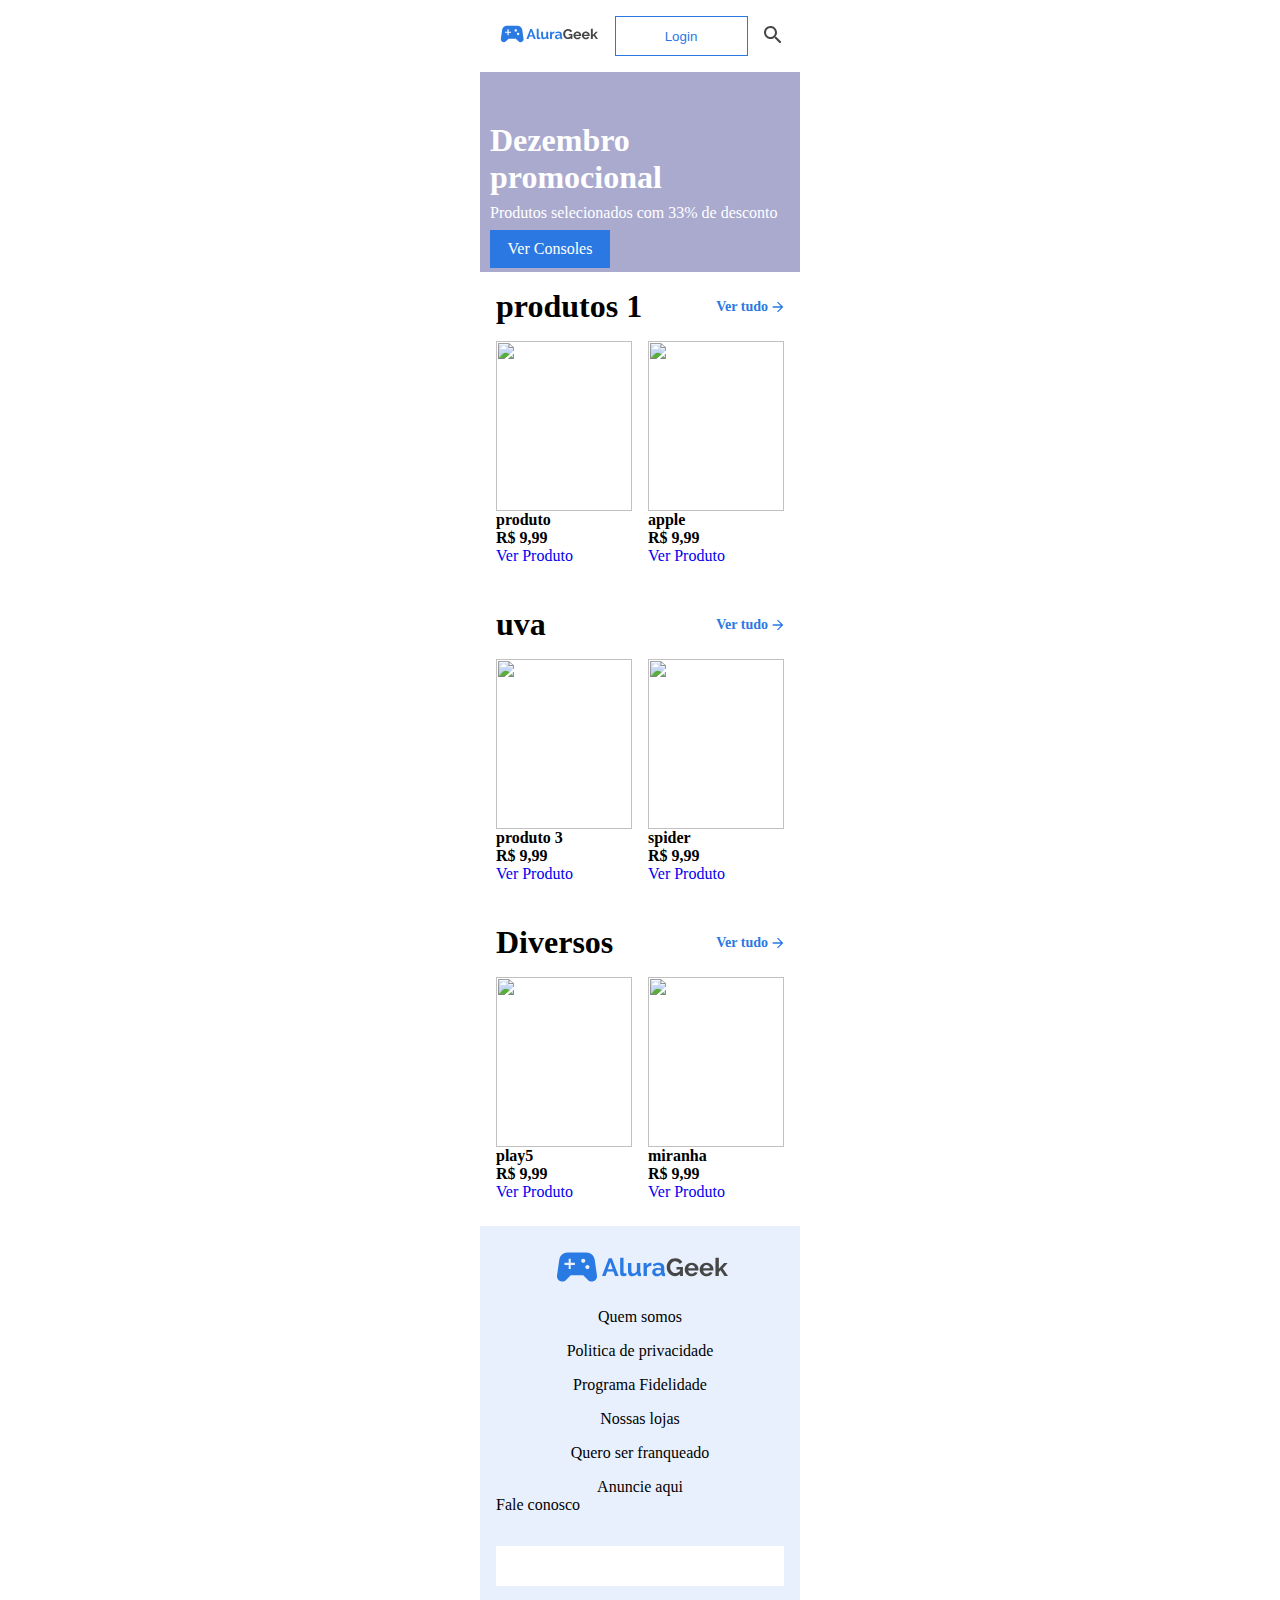
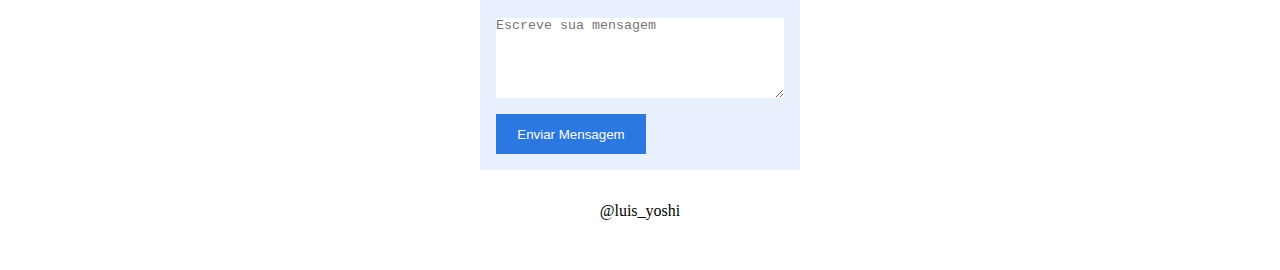
==== pages/index.html @ 9ebc59a3 "up files" ====
<!DOCTYPE html>
<html lang="pt-br">

<head>
  <meta charset="UTF-8">
  <meta http-equiv="X-UA-Compatible" content="IE=edge">
  <meta name="viewport" content="width=device-width, initial-scale=1.0">
  <link rel="stylesheet" href="../styles/style.css">
  <link rel="stylesheet" href="../styles/components.css">
  <title>Alura Geek</title>
</head>

<body>
  <div class="page">

    <header id="main-header">
      <a href="#main-header">
        <svg class="svg" width="100" height="28" viewBox="0 0 100 28" fill="none" xmlns="http://www.w3.org/2000/svg">
          <path
            d="M25.5432 18.7717L24.2531 9.83501C23.9216 7.53668 21.9213 5.83334 19.5658 5.83334H8.84199C6.48654 5.83334 4.48618 7.53668 4.15476 9.83501L2.86459 18.7717C2.60418 20.5683 4.01272 22.1667 5.84737 22.1667C6.65225 22.1667 7.40978 21.8517 7.97793 21.2917L10.653 18.6667H17.7548L20.418 21.2917C20.9862 21.8517 21.7556 22.1667 22.5486 22.1667C24.3951 22.1667 25.8036 20.5683 25.5432 18.7717ZM13.0203 12.8333H10.653V15.1667H9.46933V12.8333H7.10204V11.6667H9.46933V9.33334H10.653V11.6667H13.0203V12.8333ZM17.7548 11.6667C17.1038 11.6667 16.5712 11.1417 16.5712 10.5C16.5712 9.85834 17.1038 9.33334 17.7548 9.33334C18.4058 9.33334 18.9385 9.85834 18.9385 10.5C18.9385 11.1417 18.4058 11.6667 17.7548 11.6667ZM20.1221 15.1667C19.4711 15.1667 18.9385 14.6417 18.9385 14C18.9385 13.3583 19.4711 12.8333 20.1221 12.8333C20.7731 12.8333 21.3058 13.3583 21.3058 14C21.3058 14.6417 20.7731 15.1667 20.1221 15.1667Z"
            fill="#2A7AE4" />
          <path
            d="M72.7733 17.92C71.9684 18.7134 71.031 19.11 69.961 19.11C69.2981 19.11 68.6732 18.9794 68.0861 18.718C67.5085 18.4567 67.0019 18.0974 66.5663 17.64C66.1402 17.1827 65.7993 16.646 65.5436 16.03C65.2974 15.4047 65.1743 14.7327 65.1743 14.014C65.1743 13.3327 65.2974 12.6934 65.5436 12.096C65.7993 11.4894 66.1449 10.962 66.5805 10.514C67.0255 10.0567 67.5463 9.69737 68.1429 9.43604C68.7395 9.16537 69.3881 9.03004 70.0888 9.03004C71.0357 9.03004 71.8453 9.22604 72.5177 9.61804C73.1994 10.01 73.7108 10.5374 74.0517 11.2L72.5887 12.264C72.333 11.7694 71.9732 11.3914 71.5092 11.13C71.0547 10.8687 70.5575 10.738 70.0178 10.738C69.5917 10.738 69.1987 10.8267 68.8389 11.004C68.4885 11.1814 68.1855 11.424 67.9298 11.732C67.6836 12.04 67.4895 12.3947 67.3475 12.796C67.2149 13.1974 67.1486 13.622 67.1486 14.07C67.1486 14.5367 67.2244 14.9754 67.3759 15.386C67.5274 15.7874 67.7357 16.1374 68.0009 16.436C68.266 16.7347 68.5785 16.9727 68.9383 17.15C69.3076 17.318 69.7053 17.402 70.1314 17.402C71.1067 17.402 71.9874 16.9494 72.7733 16.044V15.344H70.7422V13.93H74.3925V19.04H72.7733V17.92Z"
            fill="#464646" />
          <path
            d="M79.3299 19.18C78.7333 19.18 78.1936 19.082 77.7107 18.886C77.2277 18.6807 76.8158 18.4054 76.4749 18.06C76.1341 17.7147 75.8689 17.3134 75.6795 16.856C75.4996 16.3987 75.4097 15.918 75.4097 15.414C75.4097 14.8914 75.4996 14.4014 75.6795 13.944C75.8595 13.4774 76.1199 13.0714 76.4607 12.726C76.8016 12.3714 77.2135 12.0914 77.6965 11.886C78.1889 11.6807 78.7381 11.578 79.3441 11.578C79.9501 11.578 80.4899 11.6807 80.9633 11.886C81.4463 12.0914 81.8534 12.3667 82.1849 12.712C82.5257 13.0574 82.7814 13.4587 82.9519 13.916C83.1318 14.3734 83.2217 14.8494 83.2217 15.344C83.2217 15.4654 83.217 15.582 83.2075 15.694C83.2075 15.806 83.1981 15.8994 83.1791 15.974H77.4266C77.455 16.2634 77.526 16.52 77.6397 16.744C77.7533 16.968 77.9001 17.1594 78.08 17.318C78.2599 17.4767 78.4635 17.598 78.6907 17.682C78.918 17.766 79.1547 17.808 79.4009 17.808C79.7797 17.808 80.1348 17.7194 80.4662 17.542C80.8071 17.3554 81.0391 17.1127 81.1622 16.814L82.7956 17.262C82.521 17.822 82.0807 18.284 81.4747 18.648C80.8781 19.0027 80.1632 19.18 79.3299 19.18ZM81.2616 14.756C81.2143 14.2054 81.0059 13.7667 80.6366 13.44C80.2768 13.104 79.8365 12.936 79.3157 12.936C79.06 12.936 78.8186 12.9827 78.5913 13.076C78.3735 13.16 78.1794 13.2814 78.009 13.44C77.8385 13.5987 77.6965 13.79 77.5828 14.014C77.4787 14.238 77.4171 14.4854 77.3982 14.756H81.2616Z"
            fill="#464646" />
          <path
            d="M87.8327 19.18C87.2362 19.18 86.6964 19.082 86.2135 18.886C85.7306 18.6807 85.3187 18.4054 84.9778 18.06C84.6369 17.7147 84.3718 17.3134 84.1824 16.856C84.0025 16.3987 83.9125 15.918 83.9125 15.414C83.9125 14.8914 84.0025 14.4014 84.1824 13.944C84.3623 13.4774 84.6227 13.0714 84.9636 12.726C85.3045 12.3714 85.7164 12.0914 86.1993 11.886C86.6917 11.6807 87.2409 11.578 87.8469 11.578C88.453 11.578 88.9927 11.6807 89.4662 11.886C89.9491 12.0914 90.3563 12.3667 90.6877 12.712C91.0286 13.0574 91.2842 13.4587 91.4547 13.916C91.6346 14.3734 91.7246 14.8494 91.7246 15.344C91.7246 15.4654 91.7198 15.582 91.7104 15.694C91.7104 15.806 91.7009 15.8994 91.6819 15.974H85.9294C85.9578 16.2634 86.0289 16.52 86.1425 16.744C86.2561 16.968 86.4029 17.1594 86.5828 17.318C86.7627 17.4767 86.9663 17.598 87.1936 17.682C87.4208 17.766 87.6576 17.808 87.9038 17.808C88.2825 17.808 88.6376 17.7194 88.969 17.542C89.3099 17.3554 89.5419 17.1127 89.665 16.814L91.2984 17.262C91.0238 17.822 90.5835 18.284 89.9775 18.648C89.3809 19.0027 88.666 19.18 87.8327 19.18ZM89.7644 14.756C89.7171 14.2054 89.5088 13.7667 89.1395 13.44C88.7796 13.104 88.3393 12.936 87.8185 12.936C87.5629 12.936 87.3214 12.9827 87.0941 13.076C86.8763 13.16 86.6822 13.2814 86.5118 13.44C86.3413 13.5987 86.1993 13.79 86.0857 14.014C85.9815 14.238 85.92 14.4854 85.901 14.756H89.7644Z"
            fill="#464646" />
          <path
            d="M97.969 19.04L95.81 15.862L94.7874 16.856V19.04H92.8841V8.82004H94.7874V15.022L97.7701 11.718H99.8013L97.0315 14.826L100 19.04H97.969Z"
            fill="#464646" />
          <path
            d="M32.2569 9.10004H33.9898L37.8248 19.04H35.8079L34.8704 16.562H31.3479L30.4246 19.04H28.4077L32.2569 9.10004ZM34.5153 15.204L33.1234 11.298L31.6746 15.204H34.5153Z"
            fill="#2A7AE4" />
          <path
            d="M38.7321 8.82004H40.6354V16.688C40.6354 16.9587 40.7016 17.1687 40.8342 17.318C40.9668 17.4674 41.1562 17.542 41.4024 17.542C41.516 17.542 41.6391 17.5234 41.7717 17.486C41.9137 17.4487 42.0463 17.402 42.1694 17.346L42.425 18.774C42.1694 18.8954 41.8711 18.9887 41.5302 19.054C41.1893 19.1194 40.8816 19.152 40.607 19.152C40.0104 19.152 39.5464 18.998 39.215 18.69C38.893 18.3727 38.7321 17.9247 38.7321 17.346V8.82004Z"
            fill="#2A7AE4" />
          <path
            d="M45.5269 19.18C44.7599 19.18 44.1775 18.9374 43.7798 18.452C43.3821 17.9667 43.1833 17.248 43.1833 16.296V11.704H45.0866V15.89C45.0866 17.0194 45.4985 17.584 46.3223 17.584C46.6916 17.584 47.0467 17.4767 47.3876 17.262C47.7379 17.038 48.022 16.702 48.2398 16.254V11.704H50.1431V16.884C50.1431 17.08 50.1762 17.22 50.2425 17.304C50.3183 17.388 50.4367 17.4347 50.5976 17.444V19.04C50.4082 19.0774 50.2473 19.1007 50.1147 19.11C49.9916 19.1194 49.878 19.124 49.7738 19.124C49.4329 19.124 49.1536 19.0494 48.9358 18.9C48.7275 18.7414 48.6044 18.5267 48.5665 18.256L48.5239 17.668C48.1925 18.172 47.7663 18.55 47.2455 18.802C46.7247 19.054 46.1519 19.18 45.5269 19.18Z"
            fill="#2A7AE4" />
          <path
            d="M56.4661 13.328C55.8885 13.3374 55.3724 13.4494 54.9179 13.664C54.4634 13.8694 54.1367 14.182 53.9378 14.602V19.04H52.0345V11.704H53.7816V13.272C53.9142 13.02 54.0704 12.796 54.2503 12.6C54.4302 12.3947 54.6244 12.2174 54.8327 12.068C55.041 11.9187 55.2493 11.8067 55.4576 11.732C55.6754 11.648 55.8837 11.606 56.0826 11.606C56.1868 11.606 56.2625 11.606 56.3099 11.606C56.3667 11.606 56.4188 11.6107 56.4661 11.62V13.328Z"
            fill="#2A7AE4" />
          <path
            d="M59.4614 19.18C59.1016 19.18 58.7654 19.124 58.453 19.012C58.1405 18.8907 57.8706 18.7274 57.6433 18.522C57.4161 18.3074 57.2362 18.06 57.1036 17.78C56.9805 17.5 56.919 17.192 56.919 16.856C56.919 16.5107 56.9947 16.1934 57.1462 15.904C57.3072 15.6054 57.525 15.3534 57.7996 15.148C58.0837 14.9427 58.4198 14.784 58.8081 14.672C59.1963 14.5507 59.6224 14.49 60.0864 14.49C60.4178 14.49 60.7398 14.518 61.0522 14.574C61.3742 14.63 61.6583 14.7094 61.9045 14.812V14.392C61.9045 13.9067 61.7624 13.5334 61.4784 13.272C61.2038 13.0107 60.7918 12.88 60.2426 12.88C59.8449 12.88 59.4567 12.95 59.0779 13.09C58.6992 13.23 58.3109 13.4354 57.9132 13.706L57.3309 12.516C58.2873 11.8907 59.3194 11.578 60.4273 11.578C61.4973 11.578 62.3258 11.8394 62.9129 12.362C63.5095 12.8754 63.8078 13.622 63.8078 14.602V16.884C63.8078 17.08 63.8409 17.22 63.9072 17.304C63.983 17.388 64.1013 17.4347 64.2623 17.444V19.04C63.9403 19.1054 63.661 19.138 63.4243 19.138C63.0644 19.138 62.7851 19.0587 62.5863 18.9C62.3969 18.7414 62.2785 18.5314 62.2312 18.27L62.1885 17.864C61.8571 18.2934 61.4547 18.62 60.9812 18.844C60.5078 19.068 60.0012 19.18 59.4614 19.18ZM60.0012 17.808C60.3231 17.808 60.6261 17.752 60.9102 17.64C61.2038 17.528 61.431 17.3787 61.592 17.192C61.8003 17.0334 61.9045 16.856 61.9045 16.66V15.82C61.6772 15.736 61.431 15.6707 61.1659 15.624C60.9007 15.568 60.6451 15.54 60.3989 15.54C59.9065 15.54 59.504 15.652 59.1916 15.876C58.8791 16.0907 58.7228 16.366 58.7228 16.702C58.7228 17.0194 58.8459 17.2854 59.0921 17.5C59.3383 17.7054 59.6413 17.808 60.0012 17.808Z"
            fill="#2A7AE4" />
        </svg>
      </a>
      <a href="./signin.html">
        <button class="button" id="login-button">
          Login
        </button>
      </a>

      <button class="button button-search" >
        <svg width="18" height="18" viewBox="0 0 18 18" fill="none" xmlns="http://www.w3.org/2000/svg">
          <path
            d="M12.5001 11H11.7101L11.4301 10.73C12.6301 9.33002 13.2501 7.42002 12.9101 5.39002C12.4401 2.61002 10.1201 0.390015 7.32014 0.0500152C3.09014 -0.469985 -0.469863 3.09001 0.0501373 7.32001C0.390137 10.12 2.61014 12.44 5.39014 12.91C7.42014 13.25 9.33014 12.63 10.7301 11.43L11.0001 11.71V12.5L15.2501 16.75C15.6601 17.16 16.3301 17.16 16.7401 16.75C17.1501 16.34 17.1501 15.67 16.7401 15.26L12.5001 11ZM6.50014 11C4.01014 11 2.00014 8.99002 2.00014 6.50002C2.00014 4.01002 4.01014 2.00002 6.50014 2.00002C8.99014 2.00002 11.0001 4.01002 11.0001 6.50002C11.0001 8.99002 8.99014 11 6.50014 11Z"
            fill="#464646" />
        </svg>
      </button>

      <label id="search" for="search-bar" class="sr-only">

        <input type="text" name="" id="search-bar" placeholder="O que deseja encontrar?">
        <button class="close-search-bar">
          <svg width="18" height="18" viewBox="0 0 18 18" fill="none" xmlns="http://www.w3.org/2000/svg">
            <path
              d="M12.5001 11H11.7101L11.4301 10.73C12.6301 9.33002 13.2501 7.42002 12.9101 5.39002C12.4401 2.61002 10.1201 0.390015 7.32014 0.0500152C3.09014 -0.469985 -0.469863 3.09001 0.0501373 7.32001C0.390137 10.12 2.61014 12.44 5.39014 12.91C7.42014 13.25 9.33014 12.63 10.7301 11.43L11.0001 11.71V12.5L15.2501 16.75C15.6601 17.16 16.3301 17.16 16.7401 16.75C17.1501 16.34 17.1501 15.67 16.7401 15.26L12.5001 11ZM6.50014 11C4.01014 11 2.00014 8.99002 2.00014 6.50002C2.00014 4.01002 4.01014 2.00002 6.50014 2.00002C8.99014 2.00002 11.0001 4.01002 11.0001 6.50002C11.0001 8.99002 8.99014 11 6.50014 11Z"
              fill="#464646" />
          </svg>
        </button>

      </label>
    </header>

    <main class="banner">
      <h1>Dezembro promocional</h1>
      <p>Produtos selecionados com 33% de desconto</p>
      <a href="#">
        Ver Consoles
      </a>
    </main>

    <section class="productSection" id="sectionOne">
      <header>
        <h1>produtos 1</h1>
        <a class="see-it-all" href="#">
          Ver tudo
          <svg width="12" height="12" viewBox="0 0 12 12" fill="none" xmlns="http://www.w3.org/2000/svg">
            <path
              d="M0.666341 6.66665L8.77967 6.66665L5.05301 10.3933L5.99967 11.3333L11.333 5.99998L5.99968 0.666646L5.05968 1.60665L8.77968 5.33331L0.666341 5.33331L0.666341 6.66665Z"
              fill="#2A7AE4" />
          </svg>
        </a>
      </header>
      <div class="gallery">

        <div class="product">
          <img src="http://source.unsplash.com/random/1?" alt="">
          <h4>produto</h4>
          <strong>R$ 9,99</strong>
          <a href="#">Ver Produto</a>
        </div>
        <div class="product">
          <img src="http://source.unsplash.com/random/8?" alt="">
          <h4>apple</h4>
          <strong>R$ 9,99</strong>
          <a href="#">Ver Produto</a>
        </div>


      </div>
    </section>

    <section class='productSection' id="sectionTwo">
      <header>
        <h1>uva</h1>
        <a class="see-it-all" href="#">
          Ver tudo
          <svg width="12" height="12" viewBox="0 0 12 12" fill="none" xmlns="http://www.w3.org/2000/svg">
            <path
              d="M0.666341 6.66665L8.77967 6.66665L5.05301 10.3933L5.99967 11.3333L11.333 5.99998L5.99968 0.666646L5.05968 1.60665L8.77968 5.33331L0.666341 5.33331L0.666341 6.66665Z"
              fill="#2A7AE4" />
          </svg>
        </a>
      </header>
      <div class="gallery">
        <div class="product">
          <img src="http://source.unsplash.com/random/160x180?" alt="">
          <h4>produto 3</h4>
          <strong>R$ 9,99</strong>
          <a href="#">Ver Produto</a>
        </div>
        <div class="product">
          <img src="http://source.unsplash.com/random/?" alt="">
          <h4>spider</h4>
          <strong>R$ 9,99</strong>
          <a href="#">Ver Produto</a>
        </div>


      </div>
    </section>

    <section class='productSection' id="sectionTree">
      <header>
        <h1>Diversos</h1>
        <a class="see-it-all" href="#">
          Ver tudo
          <svg width="12" height="12" viewBox="0 0 12 12" fill="none" xmlns="http://www.w3.org/2000/svg">
            <path
              d="M0.666341 6.66665L8.77967 6.66665L5.05301 10.3933L5.99967 11.3333L11.333 5.99998L5.99968 0.666646L5.05968 1.60665L8.77968 5.33331L0.666341 5.33331L0.666341 6.66665Z"
              fill="#2A7AE4" />
          </svg>
        </a>
      </header>
      <div class="gallery">
        <div class="product">
          <img src="http://source.unsplash.com/random/*?" alt="">
          <h4>play5</h4>
          <strong>R$ 9,99</strong>
          <a href="#">Ver Produto</a>
        </div>
        <div class="product">
          <img src="http://source.unsplash.com/random/-?" alt="">
          <h4>miranha</h4>
          <strong>R$ 9,99</strong>
          <a href="#">Ver Produto</a>
        </div>


      </div>
    </section>

    <section id="contact">
      <div id="about">
        <svg width="176" height="50" viewBox="0 0 176 50" fill="none" xmlns="http://www.w3.org/2000/svg">
          <g clip-path="url(#clip0_166_2859)">
            <path
              d="M44.9559 33.5209L42.6852 17.5626C42.1019 13.4584 38.5813 10.4167 34.4357 10.4167H15.5618C11.4162 10.4167 7.89554 13.4584 7.31224 17.5626L5.04153 33.5209C4.58323 36.7293 7.06225 39.5834 10.2912 39.5834C11.7078 39.5834 13.0411 39.0209 14.041 38.0209L18.7491 33.3334H31.2484L35.9356 38.0209C36.9356 39.0209 38.2896 39.5834 39.6854 39.5834C42.9352 39.5834 45.4142 36.7293 44.9559 33.5209ZM22.9155 22.9167H18.7491V27.0834H16.6659V22.9167H12.4994V20.8334H16.6659V16.6667H18.7491V20.8334H22.9155V22.9167ZM31.2484 20.8334C30.1026 20.8334 29.1652 19.8959 29.1652 18.7501C29.1652 17.6042 30.1026 16.6667 31.2484 16.6667C32.3942 16.6667 33.3316 17.6042 33.3316 18.7501C33.3316 19.8959 32.3942 20.8334 31.2484 20.8334ZM35.4148 27.0834C34.269 27.0834 33.3316 26.1459 33.3316 25.0001C33.3316 23.8543 34.269 22.9167 35.4148 22.9167C36.5606 22.9167 37.498 23.8543 37.498 25.0001C37.498 26.1459 36.5606 27.0834 35.4148 27.0834Z"
              fill="#2A7AE4" />
          </g>
          <path
            d="M128.081 32C126.665 33.4167 125.015 34.125 123.132 34.125C121.965 34.125 120.865 33.8917 119.832 33.425C118.815 32.9583 117.924 32.3167 117.157 31.5C116.407 30.6833 115.807 29.725 115.357 28.625C114.924 27.5083 114.707 26.3083 114.707 25.025C114.707 23.8083 114.924 22.6667 115.357 21.6C115.807 20.5167 116.415 19.575 117.182 18.775C117.965 17.9583 118.882 17.3167 119.932 16.85C120.982 16.3667 122.123 16.125 123.357 16.125C125.023 16.125 126.448 16.475 127.631 17.175C128.831 17.875 129.731 18.8167 130.331 20L127.756 21.9C127.306 21.0167 126.673 20.3417 125.856 19.875C125.056 19.4083 124.182 19.175 123.232 19.175C122.482 19.175 121.79 19.3333 121.157 19.65C120.54 19.9667 120.007 20.4 119.557 20.95C119.123 21.5 118.782 22.1333 118.532 22.85C118.298 23.5667 118.182 24.325 118.182 25.125C118.182 25.9583 118.315 26.7417 118.582 27.475C118.848 28.1917 119.215 28.8167 119.682 29.35C120.148 29.8833 120.698 30.3083 121.332 30.625C121.982 30.925 122.682 31.075 123.432 31.075C125.148 31.075 126.698 30.2667 128.081 28.65V27.4H124.506V24.875H130.931V34H128.081V32Z"
            fill="#464646" />
          <path
            d="M139.621 34.25C138.571 34.25 137.621 34.075 136.771 33.725C135.921 33.3583 135.196 32.8667 134.596 32.25C133.996 31.6333 133.53 30.9167 133.196 30.1C132.88 29.2833 132.721 28.425 132.721 27.525C132.721 26.5917 132.88 25.7167 133.196 24.9C133.513 24.0667 133.971 23.3417 134.571 22.725C135.171 22.0917 135.896 21.5917 136.746 21.225C137.613 20.8583 138.579 20.675 139.646 20.675C140.712 20.675 141.662 20.8583 142.496 21.225C143.346 21.5917 144.062 22.0833 144.646 22.7C145.246 23.3167 145.696 24.0333 145.996 24.85C146.312 25.6667 146.47 26.5167 146.47 27.4C146.47 27.6167 146.462 27.825 146.445 28.025C146.445 28.225 146.429 28.3917 146.395 28.525H136.271C136.321 29.0417 136.446 29.5 136.646 29.9C136.846 30.3 137.104 30.6417 137.421 30.925C137.738 31.2083 138.096 31.425 138.496 31.575C138.896 31.725 139.313 31.8 139.746 31.8C140.412 31.8 141.037 31.6417 141.621 31.325C142.221 30.9917 142.629 30.5583 142.846 30.025L145.721 30.825C145.237 31.825 144.462 32.65 143.396 33.3C142.346 33.9333 141.087 34.25 139.621 34.25ZM143.021 26.35C142.937 25.3667 142.571 24.5833 141.921 24C141.287 23.4 140.512 23.1 139.596 23.1C139.146 23.1 138.721 23.1833 138.321 23.35C137.938 23.5 137.596 23.7167 137.296 24C136.996 24.2833 136.746 24.625 136.546 25.025C136.363 25.425 136.254 25.8667 136.221 26.35H143.021Z"
            fill="#464646" />
          <path
            d="M154.586 34.25C153.536 34.25 152.586 34.075 151.736 33.725C150.886 33.3583 150.161 32.8667 149.561 32.25C148.961 31.6333 148.495 30.9167 148.161 30.1C147.845 29.2833 147.686 28.425 147.686 27.525C147.686 26.5917 147.845 25.7167 148.161 24.9C148.478 24.0667 148.936 23.3417 149.536 22.725C150.136 22.0917 150.861 21.5917 151.711 21.225C152.578 20.8583 153.544 20.675 154.611 20.675C155.677 20.675 156.627 20.8583 157.461 21.225C158.311 21.5917 159.027 22.0833 159.611 22.7C160.211 23.3167 160.661 24.0333 160.96 24.85C161.277 25.6667 161.435 26.5167 161.435 27.4C161.435 27.6167 161.427 27.825 161.41 28.025C161.41 28.225 161.394 28.3917 161.36 28.525H151.236C151.286 29.0417 151.411 29.5 151.611 29.9C151.811 30.3 152.069 30.6417 152.386 30.925C152.703 31.2083 153.061 31.425 153.461 31.575C153.861 31.725 154.278 31.8 154.711 31.8C155.377 31.8 156.002 31.6417 156.586 31.325C157.186 30.9917 157.594 30.5583 157.811 30.025L160.686 30.825C160.202 31.825 159.427 32.65 158.361 33.3C157.311 33.9333 156.052 34.25 154.586 34.25ZM157.986 26.35C157.902 25.3667 157.536 24.5833 156.886 24C156.252 23.4 155.477 23.1 154.561 23.1C154.111 23.1 153.686 23.1833 153.286 23.35C152.903 23.5 152.561 23.7167 152.261 24C151.961 24.2833 151.711 24.625 151.511 25.025C151.328 25.425 151.219 25.8667 151.186 26.35H157.986Z"
            fill="#464646" />
          <path
            d="M172.426 34L168.626 28.325L166.826 30.1V34H163.476V15.75H166.826V26.825L172.076 20.925H175.65L170.776 26.475L176 34H172.426Z"
            fill="#464646" />
          <path
            d="M56.7722 16.25H59.822L66.5716 34H63.0218L61.3719 29.575H55.1723L53.5474 34H49.9976L56.7722 16.25ZM60.747 27.15L58.2971 20.175L55.7472 27.15H60.747Z"
            fill="#2A7AE4" />
          <path
            d="M68.1684 15.75H71.5182V29.8C71.5182 30.2833 71.6349 30.6583 71.8682 30.925C72.1015 31.1917 72.4348 31.325 72.8681 31.325C73.0681 31.325 73.2848 31.2917 73.5181 31.225C73.7681 31.1583 74.0014 31.075 74.2181 30.975L74.668 33.525C74.2181 33.7417 73.6931 33.9083 73.0931 34.025C72.4932 34.1417 71.9515 34.2 71.4682 34.2C70.4183 34.2 69.6017 33.925 69.0184 33.375C68.4517 32.8083 68.1684 32.0083 68.1684 30.975V15.75Z"
            fill="#2A7AE4" />
          <path
            d="M80.1273 34.25C78.7774 34.25 77.7524 33.8167 77.0525 32.95C76.3525 32.0833 76.0025 30.8 76.0025 29.1V20.9H79.3524V28.375C79.3524 30.3917 80.0773 31.4 81.5272 31.4C82.1772 31.4 82.8022 31.2083 83.4021 30.825C84.0188 30.425 84.5187 29.825 84.902 29.025V20.9H88.2518V30.15C88.2518 30.5 88.3102 30.75 88.4268 30.9C88.5602 31.05 88.7685 31.1333 89.0518 31.15V34C88.7185 34.0667 88.4352 34.1083 88.2019 34.125C87.9852 34.1417 87.7852 34.15 87.6019 34.15C87.0019 34.15 86.5103 34.0167 86.127 33.75C85.7603 33.4667 85.5437 33.0833 85.477 32.6L85.402 31.55C84.8187 32.45 84.0687 33.125 83.1521 33.575C82.2355 34.025 81.2272 34.25 80.1273 34.25Z"
            fill="#2A7AE4" />
          <path
            d="M99.3803 23.8C98.3637 23.8167 97.4554 24.0167 96.6555 24.4C95.8555 24.7667 95.2806 25.325 94.9306 26.075V34H91.5808V20.9H94.6556V23.7C94.8889 23.25 95.1639 22.85 95.4805 22.5C95.7972 22.1333 96.1388 21.8167 96.5055 21.55C96.8721 21.2833 97.2388 21.0833 97.6054 20.95C97.9887 20.8 98.3554 20.725 98.7054 20.725C98.8887 20.725 99.022 20.725 99.1053 20.725C99.2053 20.725 99.297 20.7333 99.3803 20.75V23.8Z"
            fill="#2A7AE4" />
          <path
            d="M104.652 34.25C104.019 34.25 103.427 34.15 102.877 33.95C102.327 33.7333 101.852 33.4417 101.452 33.075C101.052 32.6917 100.736 32.25 100.502 31.75C100.286 31.25 100.177 30.7 100.177 30.1C100.177 29.4833 100.311 28.9167 100.577 28.4C100.861 27.8667 101.244 27.4167 101.727 27.05C102.227 26.6833 102.819 26.4 103.502 26.2C104.185 25.9833 104.935 25.875 105.752 25.875C106.335 25.875 106.902 25.925 107.452 26.025C108.019 26.125 108.519 26.2667 108.952 26.45V25.7C108.952 24.8333 108.702 24.1667 108.202 23.7C107.719 23.2333 106.994 23 106.027 23C105.327 23 104.644 23.125 103.977 23.375C103.311 23.625 102.627 23.9917 101.927 24.475L100.902 22.35C102.586 21.2333 104.402 20.675 106.352 20.675C108.235 20.675 109.693 21.1417 110.727 22.075C111.777 22.9917 112.302 24.325 112.302 26.075V30.15C112.302 30.5 112.36 30.75 112.477 30.9C112.61 31.05 112.818 31.1333 113.102 31.15V34C112.535 34.1167 112.043 34.175 111.627 34.175C110.993 34.175 110.502 34.0333 110.152 33.75C109.818 33.4667 109.61 33.0917 109.527 32.625L109.452 31.9C108.869 32.6667 108.16 33.25 107.327 33.65C106.494 34.05 105.602 34.25 104.652 34.25ZM105.602 31.8C106.169 31.8 106.702 31.7 107.202 31.5C107.719 31.3 108.119 31.0333 108.402 30.7C108.769 30.4167 108.952 30.1 108.952 29.75V28.25C108.552 28.1 108.119 27.9833 107.652 27.9C107.185 27.8 106.735 27.75 106.302 27.75C105.435 27.75 104.727 27.95 104.177 28.35C103.627 28.7333 103.352 29.225 103.352 29.825C103.352 30.3917 103.569 30.8667 104.002 31.25C104.435 31.6167 104.969 31.8 105.602 31.8Z"
            fill="#2A7AE4" />
          <defs>
            <clipPath id="clip0_166_2859">
              <rect width="49.9972" height="50" fill="white" />
            </clipPath>
          </defs>
        </svg>

        <ul>
          <li>Quem somos</li>
          <li>Politica de privacidade</li>
          <li>Programa Fidelidade</li>
          <li>Nossas lojas</li>
          <li>Quero ser franqueado</li>
          <li>Anuncie aqui</li>
        </ul>
      </div>
      <form action="">
        <legend>Fale conosco</legend>

        <label for="name"></label>
        <input class="input" id="name" type="text">

        <label for="mensagem"></label>
        <textarea class="textarea" placeholder="Escreve sua mensagem" id="mensagem"></textarea>

        <button class="button-submit">Enviar Mensagem</button>
      </form>
    </section>

    <footer>@luis_yoshi</footer>

  </div>

  <script type="module" src="../js/index.js"></script>
</body>

</html>
---- styles/style.css ----
/*SignIn Page ===================================*/
#signin{
  background-color: var(--bg-color-login-page);
  display: flex;
  align-items: center;
  flex-direction: column;
  padding: 8rem 4rem;
}
#signin form{
  width: 27.5rem;
  display: flex;
  flex-direction: column;
  gap: 1.6rem;

}

/*banner =====================================================================*/
.banner {
  width: 100%;
  height: 20rem;
  padding: 5rem 1rem 1rem;
  background-color: rgb(170, 170, 207);
  display: flex;
  flex-direction: column;
  gap: 8px;
  color: white;
}
.banner a {
  width: 12rem;
  height: 4rem;
  background-color: var(--text-link-color);
  text-align: center;
  padding: 1rem 0;
  color: white;
  cursor: pointer;
}
/*sectionOne ==============================================================*/
.productSection {
  width: 100%;
  padding: 1.6rem;
}
.productSection header {
  display: flex;
  justify-content: space-between;
}
.gallery {
  display: grid;
  grid-template-columns: 1fr 1fr;
  gap: 1.6rem;
}
.product {
  display: flex;
  flex-direction: column;
  height: 249px;
  padding-top: 1.6rem;
}
.product img {
  width: 100%;
  height: 17rem;
}

/*ADM interface ==============================================================================*/
.adm-product {
  position: relative;
  
}
.adm-product  div{
  position: absolute;
  top: 2rem;
  right: 8px;
}
.adm-product  div svg{
  cursor: pointer;
}
---- styles/components.css ----
/*All ===================================================================*/
* {
  margin: 0;
  padding: 0;
  border: 0;
  box-sizing: border-box;
  text-decoration: none;
}
html {
  scroll-behavior: smooth;
}
:root {
  font-size: 62.5%;

  --bg-white: #FFFFFF;
  --hue: 215;
  --text-link-color: hsl(var(--hue), 77%, 53%);
  --bg-contrast-color:hsl(var(--hue), 83%, 95%);

  --bg-color-login-page: hsl(0, 0%, 96%);
}
button {
  background-color: transparent;
}
.sr-only {
  opacity: 0;
  width: 1px;
  height: 1px;
  position: absolute;
  margin: -1px;
  white-space: nowrap;
  overflow: hidden;
  border-width: 0;
  clip: rect(0, 0, 0, 0);
}
.hide{
  display: none;
}
body {
  font-size: 1.6rem;
}
.page {
  width: 100%;
  max-width: 32rem;
  margin: 0 auto;
}
/*Header =====================================================================*/
header#main-header {
  width: 100%;
  height: 7.2rem;
  background-color: var(--bg-white);
  display: flex;
  align-items: center;
  justify-content: space-between;
  padding: 0 1.8rem;
}
#login-button {
  width: 13.3rem;
  height: 4rem;
  background-color: transparent;
  color: var(--text-link-color);
  border: 1px solid var(--text-link-color);
  cursor: pointer;
}
#login-button:hover {
  background-color: var(--text-link-color);
  color: #FFFFFF;
  translate: 500;
}
#main-header svg {
  cursor: pointer;
}
label#search {
  width: 100%;
  max-width: 39rem;
  height: 4rem;
  background-color: #FFFFFF;
  display: flex;
  align-items: center;
  justify-content: space-between;
  border-radius: 2rem;
  padding: 0 1.2rem;
  background-color: #A2A2A2;
}
input#search-bar {
  width: 100%;
  height: 90%;
  background-color: #A2A2A2;
  outline: 0;
}
/* End Header =============================================================*/
.see-it-all {
  color: var(--text-link-color);
  display: flex;
  align-items: center;
  gap: 4px;
  font-family: 'Raleway';
  font-weight: 700;
  font-size: 1.4rem;
  line-height: 1.6rem
}
.input{
  width: 100%;
  height: 4rem;
}
.textarea{
  width: 100%;
  height: 8rem;
}
.button-submit{
  width: 15rem;
  height: 4rem;
  display: flex;
  align-items: center;
  justify-content: center;
  padding: auto;
  text-align: center;
  color: white;
  cursor: pointer;
  background-color:var(--text-link-color);
}
button:hover{
  border: 1px solid var(--text-link-color);
  background-color: white;
  color: var(--text-link-color);
}
.button-menu{
  width: 15rem;
  height: 4rem;
  display: flex;
  align-items: center;
  justify-content: center;
  padding: auto;
  text-align: center;
  border: 1px solid var(--text-link-color);
  color: var(--text-link-color);
  cursor: pointer;
  background-color: var(--bg-white);
}
.button-menu:hover {
  background-color: var(--text-link-color);
  color: #FFFFFF;
  translate: 500;
}

/*Contact section =========================================================*/
#contact{
  background-color: var(--bg-contrast-color);
  width: 100%;
  padding: 1.6rem;
}
#contact form{
  display: flex;
  flex-direction: column;
  gap: 1.6rem;
}
#about{
margin: 0 auto;
display: flex;
flex-direction: column;
align-items: center;
gap: 1.6rem;
}
#about ul{
  display: flex;
  flex-direction: column;
  align-items: center;
  list-style: none;
  gap: 1.6rem;
}

footer{
  padding: 3.2rem 6.3rem;
  text-align: center;
  width: 100%;
  height: 10rem;
}
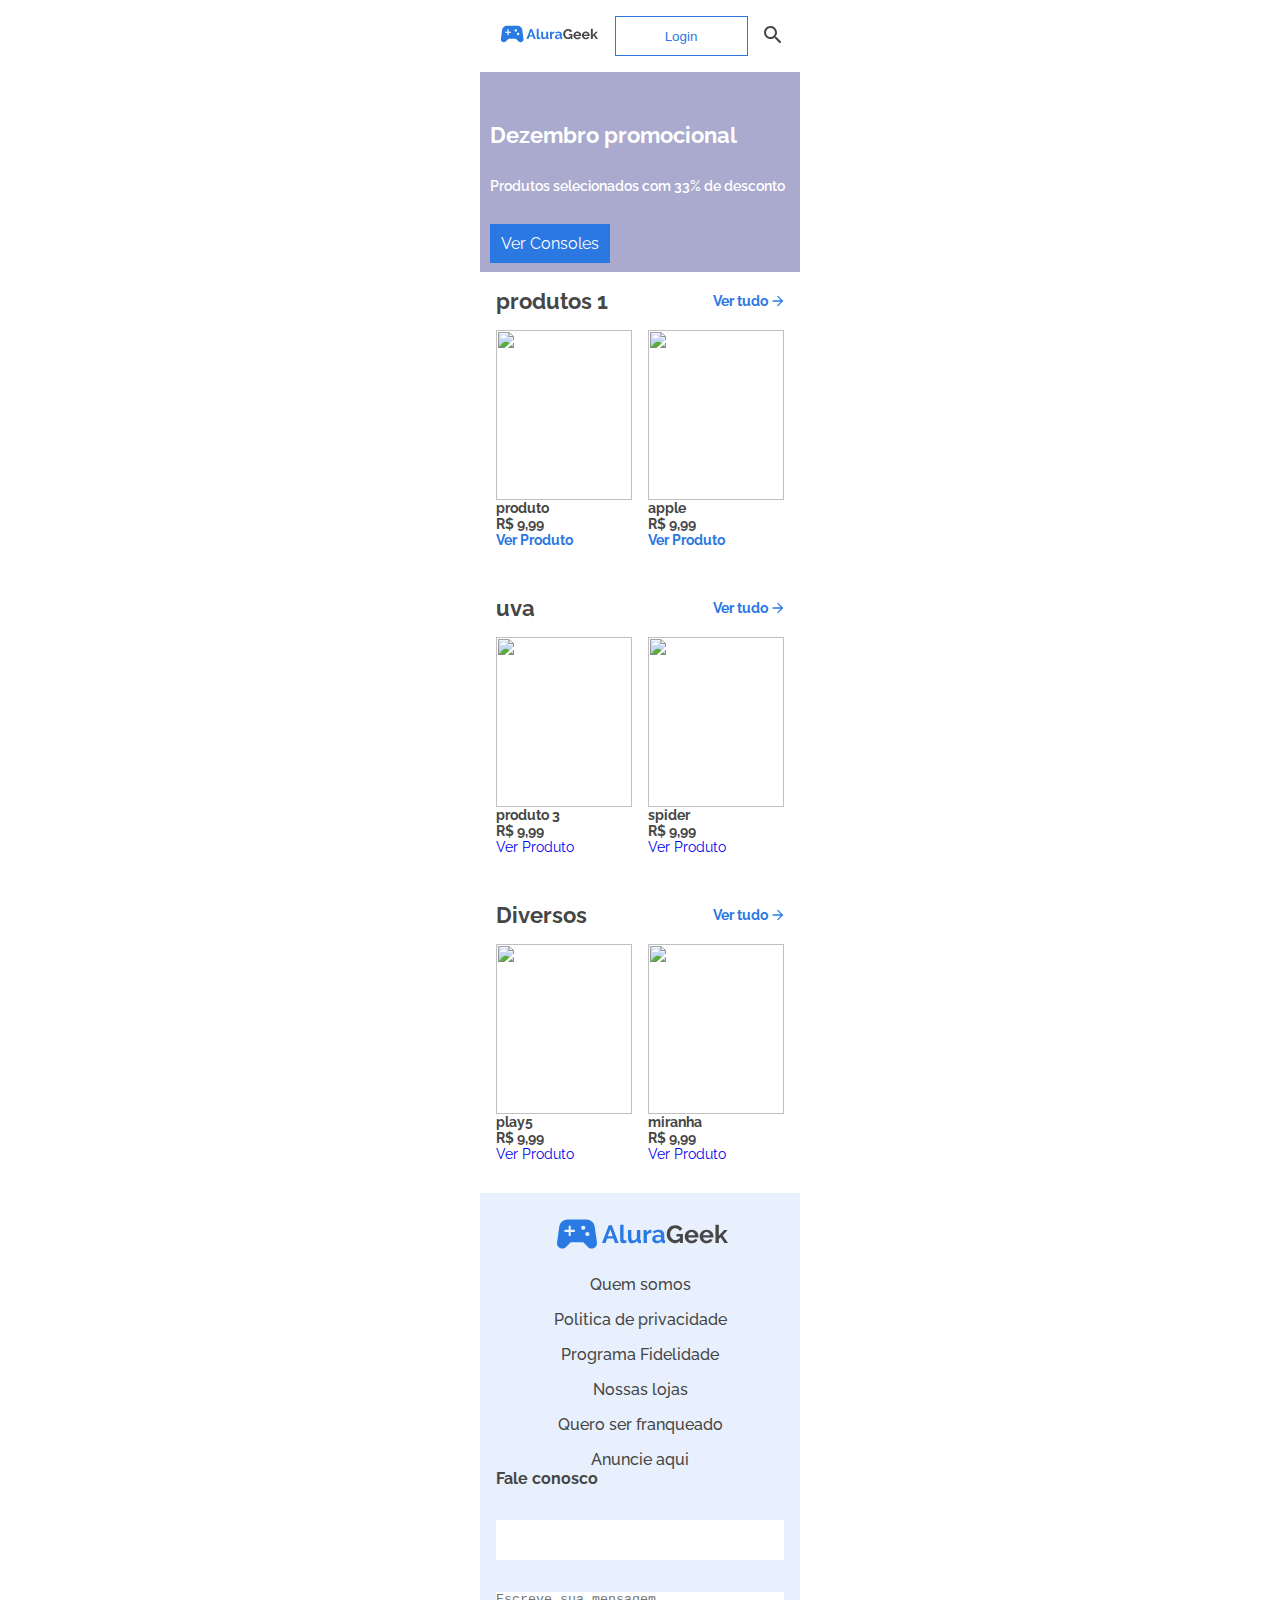
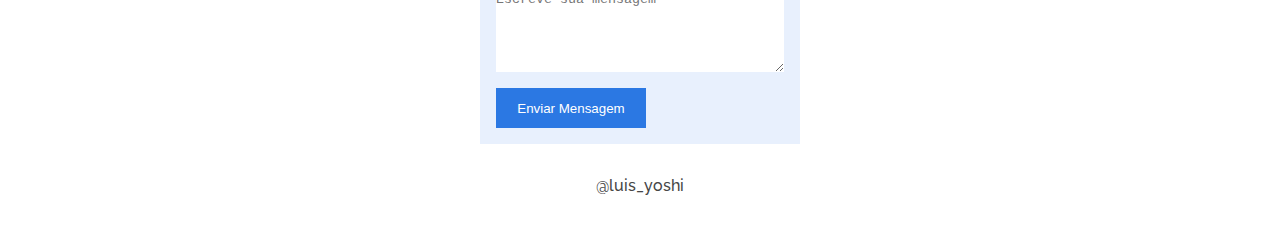
==== commit ee65991f: "att styles" ====
--- a/pages/index.html
+++ b/pages/index.html
@@ -102,13 +102,13 @@
           <img src="http://source.unsplash.com/random/1?" alt="">
           <h4>produto</h4>
           <strong>R$ 9,99</strong>
-          <a href="#">Ver Produto</a>
+          <a href="#" class="see-it-all">Ver Produto</a>
         </div>
         <div class="product">
           <img src="http://source.unsplash.com/random/8?" alt="">
           <h4>apple</h4>
           <strong>R$ 9,99</strong>
-          <a href="#">Ver Produto</a>
+          <a class="see-it-all" href="#">Ver Produto</a>
         </div>
 
 
--- a/styles/style.css
+++ b/styles/style.css
@@ -1,12 +1,13 @@
 /*SignIn Page ===================================*/
-#signin{
+#signin {
   background-color: var(--bg-color-login-page);
   display: flex;
   align-items: center;
   flex-direction: column;
   padding: 8rem 4rem;
 }
-#signin form{
+
+#signin form {
   width: 27.5rem;
   display: flex;
   flex-direction: column;
@@ -22,8 +23,19 @@
   background-color: rgb(170, 170, 207);
   display: flex;
   flex-direction: column;
-  gap: 8px;
-  color: white;
+  gap: 3rem;
+  color: var(--text-color);
+}
+
+.banner h1 {
+  font-weight: 700;
+  font-size: 2.2rem;
+  line-height: 2.6rem;
+}
+.banner p {
+  font-weight: 600;
+  font-size: 1.4rem;
+  line-height: 1.6rem
 }
 .banner a {
   width: 12rem;
@@ -34,26 +46,31 @@
   color: white;
   cursor: pointer;
 }
+
 /*sectionOne ==============================================================*/
 .productSection {
   width: 100%;
   padding: 1.6rem;
 }
+
 .productSection header {
   display: flex;
   justify-content: space-between;
 }
+
 .gallery {
   display: grid;
   grid-template-columns: 1fr 1fr;
   gap: 1.6rem;
 }
+
 .product {
   display: flex;
   flex-direction: column;
   height: 249px;
   padding-top: 1.6rem;
 }
+
 .product img {
   width: 100%;
   height: 17rem;
@@ -62,13 +79,15 @@
 /*ADM interface ==============================================================================*/
 .adm-product {
   position: relative;
-  
+
 }
-.adm-product  div{
+
+.adm-product div {
   position: absolute;
   top: 2rem;
   right: 8px;
 }
-.adm-product  div svg{
+
+.adm-product div svg {
   cursor: pointer;
 }--- a/styles/components.css
+++ b/styles/components.css
@@ -1,4 +1,6 @@
 /*All ===================================================================*/
+@import url('https://fonts.googleapis.com/css2?family=Raleway&display=swap');
+
 * {
   margin: 0;
   padding: 0;
@@ -6,22 +8,27 @@
   box-sizing: border-box;
   text-decoration: none;
 }
+
 html {
   scroll-behavior: smooth;
 }
+
 :root {
   font-size: 62.5%;
-
+  --text-color: #FFFFFF;
+  --text-color-dark: #464646;
   --bg-white: #FFFFFF;
   --hue: 215;
   --text-link-color: hsl(var(--hue), 77%, 53%);
-  --bg-contrast-color:hsl(var(--hue), 83%, 95%);
+  --bg-contrast-color: hsl(var(--hue), 83%, 95%);
 
   --bg-color-login-page: hsl(0, 0%, 96%);
 }
+
 button {
   background-color: transparent;
 }
+
 .sr-only {
   opacity: 0;
   width: 1px;
@@ -33,17 +40,42 @@
   border-width: 0;
   clip: rect(0, 0, 0, 0);
 }
-.hide{
+
+.hide {
   display: none;
 }
+
 body {
   font-size: 1.6rem;
-}
+  font-family: 'Raleway', sans-serif;
+  color: var(--text-color-dark);
+
+}
+
 .page {
   width: 100%;
   max-width: 32rem;
   margin: 0 auto;
 }
+
+section header h1 {
+  font-weight: 700;
+  font-size: 2.2rem;
+  line-height: 2.6rem
+}
+
+section header a {
+  font-weight: 700;
+  font-size: 1.4rem;
+  line-height: 1.6rem;
+}
+
+.product {
+  font-size: 1.4rem;
+}
+legend{
+  font-weight: 700;
+}
 /*Header =====================================================================*/
 header#main-header {
   width: 100%;
@@ -54,6 +86,7 @@
   justify-content: space-between;
   padding: 0 1.8rem;
 }
+
 #login-button {
   width: 13.3rem;
   height: 4rem;
@@ -62,14 +95,17 @@
   border: 1px solid var(--text-link-color);
   cursor: pointer;
 }
+
 #login-button:hover {
   background-color: var(--text-link-color);
   color: #FFFFFF;
   translate: 500;
 }
+
 #main-header svg {
   cursor: pointer;
 }
+
 label#search {
   width: 100%;
   max-width: 39rem;
@@ -82,12 +118,14 @@
   padding: 0 1.2rem;
   background-color: #A2A2A2;
 }
+
 input#search-bar {
   width: 100%;
   height: 90%;
   background-color: #A2A2A2;
   outline: 0;
 }
+
 /* End Header =============================================================*/
 .see-it-all {
   color: var(--text-link-color);
@@ -99,15 +137,18 @@
   font-size: 1.4rem;
   line-height: 1.6rem
 }
-.input{
-  width: 100%;
-  height: 4rem;
-}
-.textarea{
+
+.input {
+  width: 100%;
+  height: 4rem;
+}
+
+.textarea {
   width: 100%;
   height: 8rem;
 }
-.button-submit{
+
+.button-submit {
   width: 15rem;
   height: 4rem;
   display: flex;
@@ -117,14 +158,16 @@
   text-align: center;
   color: white;
   cursor: pointer;
-  background-color:var(--text-link-color);
-}
-button:hover{
+  background-color: var(--text-link-color);
+}
+
+button:hover {
   border: 1px solid var(--text-link-color);
   background-color: white;
   color: var(--text-link-color);
 }
-.button-menu{
+
+.button-menu {
   width: 15rem;
   height: 4rem;
   display: flex;
@@ -137,6 +180,7 @@
   cursor: pointer;
   background-color: var(--bg-white);
 }
+
 .button-menu:hover {
   background-color: var(--text-link-color);
   color: #FFFFFF;
@@ -144,34 +188,46 @@
 }
 
 /*Contact section =========================================================*/
-#contact{
+#contact {
   background-color: var(--bg-contrast-color);
   width: 100%;
   padding: 1.6rem;
 }
-#contact form{
+
+#contact form {
   display: flex;
   flex-direction: column;
   gap: 1.6rem;
 }
-#about{
-margin: 0 auto;
-display: flex;
-flex-direction: column;
-align-items: center;
-gap: 1.6rem;
-}
-#about ul{
+
+#about {
+  margin: 0 auto;
+  display: flex;
+  flex-direction: column;
+  align-items: center;
+  gap: 1.6rem;
+}
+
+#about ul {
   display: flex;
   flex-direction: column;
   align-items: center;
   list-style: none;
   gap: 1.6rem;
-}
-
-footer{
+  font-weight: 500;
+  font-size: 1.6rem;
+  line-height: 1.9rem;
+  color: var(--text-color-dark);
+}
+
+footer {
   padding: 3.2rem 6.3rem;
   text-align: center;
   width: 100%;
   height: 10rem;
-}
+  font-weight: 500;
+  font-size: 1.6rem;
+  line-height: 1.9rem;
+  color: var(--text-color-dark);
+
+}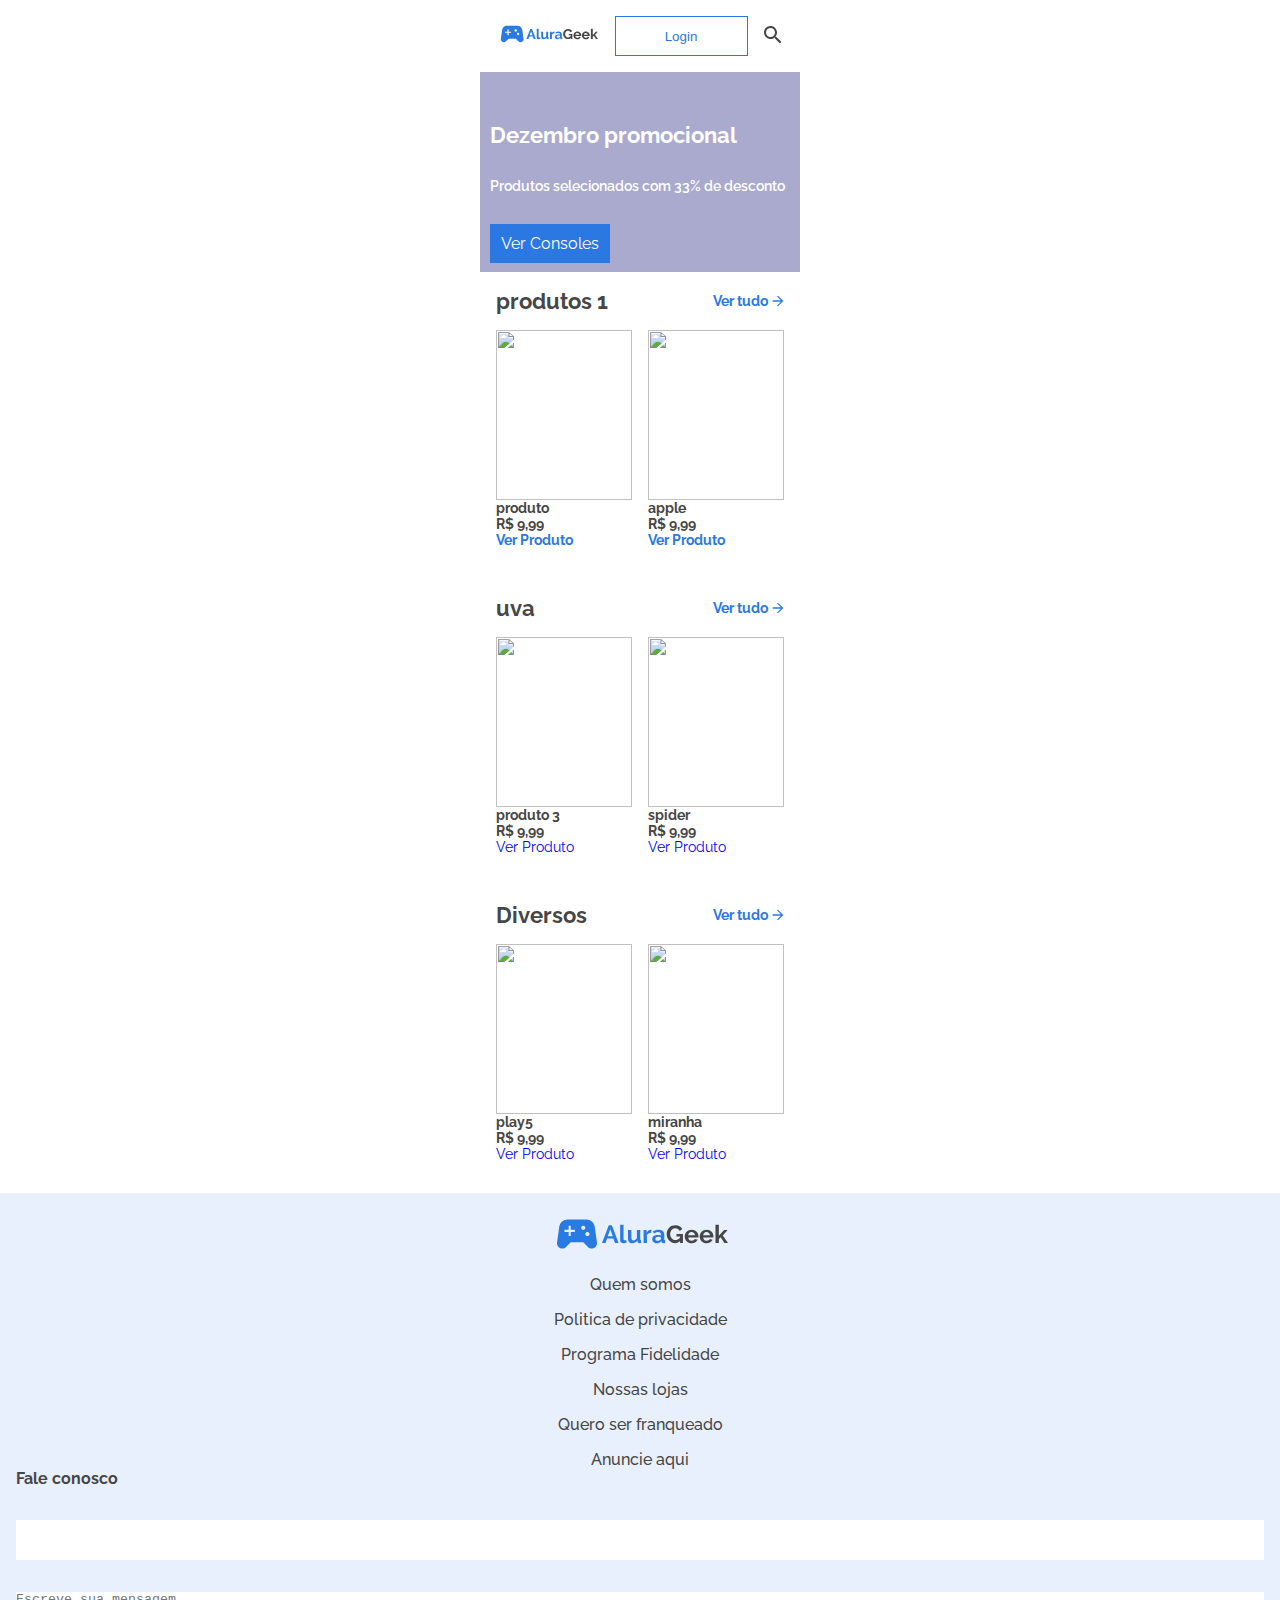
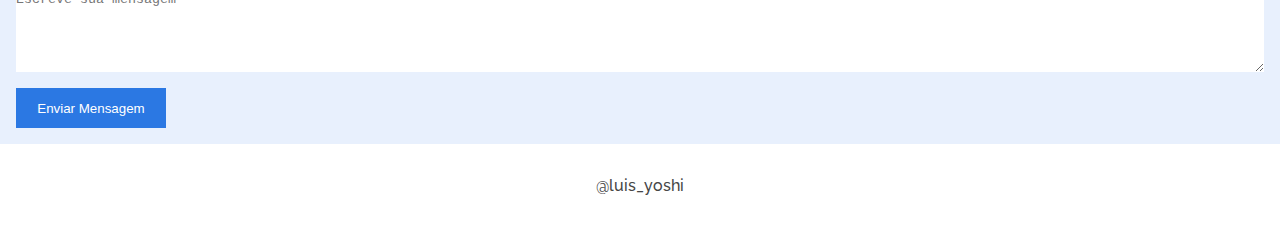
==== commit 2da3e85a: "add modal" ====
--- a/pages/index.html
+++ b/pages/index.html
@@ -54,7 +54,7 @@
         </button>
       </a>
 
-      <button class="button button-search" >
+      <button class="button button-search">
         <svg width="18" height="18" viewBox="0 0 18 18" fill="none" xmlns="http://www.w3.org/2000/svg">
           <path
             d="M12.5001 11H11.7101L11.4301 10.73C12.6301 9.33002 13.2501 7.42002 12.9101 5.39002C12.4401 2.61002 10.1201 0.390015 7.32014 0.0500152C3.09014 -0.469985 -0.469863 3.09001 0.0501373 7.32001C0.390137 10.12 2.61014 12.44 5.39014 12.91C7.42014 13.25 9.33014 12.63 10.7301 11.43L11.0001 11.71V12.5L15.2501 16.75C15.6601 17.16 16.3301 17.16 16.7401 16.75C17.1501 16.34 17.1501 15.67 16.7401 15.26L12.5001 11ZM6.50014 11C4.01014 11 2.00014 8.99002 2.00014 6.50002C2.00014 4.01002 4.01014 2.00002 6.50014 2.00002C8.99014 2.00002 11.0001 4.01002 11.0001 6.50002C11.0001 8.99002 8.99014 11 6.50014 11Z"
@@ -138,7 +138,7 @@
           <img src="http://source.unsplash.com/random/?" alt="">
           <h4>spider</h4>
           <strong>R$ 9,99</strong>
-          <a href="#">Ver Produto</a>
+          <a id="open-modal" href="#">Ver Produto</a>
         </div>
 
 
@@ -175,71 +175,107 @@
       </div>
     </section>
 
-    <section id="contact">
-      <div id="about">
-        <svg width="176" height="50" viewBox="0 0 176 50" fill="none" xmlns="http://www.w3.org/2000/svg">
-          <g clip-path="url(#clip0_166_2859)">
-            <path
-              d="M44.9559 33.5209L42.6852 17.5626C42.1019 13.4584 38.5813 10.4167 34.4357 10.4167H15.5618C11.4162 10.4167 7.89554 13.4584 7.31224 17.5626L5.04153 33.5209C4.58323 36.7293 7.06225 39.5834 10.2912 39.5834C11.7078 39.5834 13.0411 39.0209 14.041 38.0209L18.7491 33.3334H31.2484L35.9356 38.0209C36.9356 39.0209 38.2896 39.5834 39.6854 39.5834C42.9352 39.5834 45.4142 36.7293 44.9559 33.5209ZM22.9155 22.9167H18.7491V27.0834H16.6659V22.9167H12.4994V20.8334H16.6659V16.6667H18.7491V20.8334H22.9155V22.9167ZM31.2484 20.8334C30.1026 20.8334 29.1652 19.8959 29.1652 18.7501C29.1652 17.6042 30.1026 16.6667 31.2484 16.6667C32.3942 16.6667 33.3316 17.6042 33.3316 18.7501C33.3316 19.8959 32.3942 20.8334 31.2484 20.8334ZM35.4148 27.0834C34.269 27.0834 33.3316 26.1459 33.3316 25.0001C33.3316 23.8543 34.269 22.9167 35.4148 22.9167C36.5606 22.9167 37.498 23.8543 37.498 25.0001C37.498 26.1459 36.5606 27.0834 35.4148 27.0834Z"
-              fill="#2A7AE4" />
-          </g>
-          <path
-            d="M128.081 32C126.665 33.4167 125.015 34.125 123.132 34.125C121.965 34.125 120.865 33.8917 119.832 33.425C118.815 32.9583 117.924 32.3167 117.157 31.5C116.407 30.6833 115.807 29.725 115.357 28.625C114.924 27.5083 114.707 26.3083 114.707 25.025C114.707 23.8083 114.924 22.6667 115.357 21.6C115.807 20.5167 116.415 19.575 117.182 18.775C117.965 17.9583 118.882 17.3167 119.932 16.85C120.982 16.3667 122.123 16.125 123.357 16.125C125.023 16.125 126.448 16.475 127.631 17.175C128.831 17.875 129.731 18.8167 130.331 20L127.756 21.9C127.306 21.0167 126.673 20.3417 125.856 19.875C125.056 19.4083 124.182 19.175 123.232 19.175C122.482 19.175 121.79 19.3333 121.157 19.65C120.54 19.9667 120.007 20.4 119.557 20.95C119.123 21.5 118.782 22.1333 118.532 22.85C118.298 23.5667 118.182 24.325 118.182 25.125C118.182 25.9583 118.315 26.7417 118.582 27.475C118.848 28.1917 119.215 28.8167 119.682 29.35C120.148 29.8833 120.698 30.3083 121.332 30.625C121.982 30.925 122.682 31.075 123.432 31.075C125.148 31.075 126.698 30.2667 128.081 28.65V27.4H124.506V24.875H130.931V34H128.081V32Z"
-            fill="#464646" />
-          <path
-            d="M139.621 34.25C138.571 34.25 137.621 34.075 136.771 33.725C135.921 33.3583 135.196 32.8667 134.596 32.25C133.996 31.6333 133.53 30.9167 133.196 30.1C132.88 29.2833 132.721 28.425 132.721 27.525C132.721 26.5917 132.88 25.7167 133.196 24.9C133.513 24.0667 133.971 23.3417 134.571 22.725C135.171 22.0917 135.896 21.5917 136.746 21.225C137.613 20.8583 138.579 20.675 139.646 20.675C140.712 20.675 141.662 20.8583 142.496 21.225C143.346 21.5917 144.062 22.0833 144.646 22.7C145.246 23.3167 145.696 24.0333 145.996 24.85C146.312 25.6667 146.47 26.5167 146.47 27.4C146.47 27.6167 146.462 27.825 146.445 28.025C146.445 28.225 146.429 28.3917 146.395 28.525H136.271C136.321 29.0417 136.446 29.5 136.646 29.9C136.846 30.3 137.104 30.6417 137.421 30.925C137.738 31.2083 138.096 31.425 138.496 31.575C138.896 31.725 139.313 31.8 139.746 31.8C140.412 31.8 141.037 31.6417 141.621 31.325C142.221 30.9917 142.629 30.5583 142.846 30.025L145.721 30.825C145.237 31.825 144.462 32.65 143.396 33.3C142.346 33.9333 141.087 34.25 139.621 34.25ZM143.021 26.35C142.937 25.3667 142.571 24.5833 141.921 24C141.287 23.4 140.512 23.1 139.596 23.1C139.146 23.1 138.721 23.1833 138.321 23.35C137.938 23.5 137.596 23.7167 137.296 24C136.996 24.2833 136.746 24.625 136.546 25.025C136.363 25.425 136.254 25.8667 136.221 26.35H143.021Z"
-            fill="#464646" />
-          <path
-            d="M154.586 34.25C153.536 34.25 152.586 34.075 151.736 33.725C150.886 33.3583 150.161 32.8667 149.561 32.25C148.961 31.6333 148.495 30.9167 148.161 30.1C147.845 29.2833 147.686 28.425 147.686 27.525C147.686 26.5917 147.845 25.7167 148.161 24.9C148.478 24.0667 148.936 23.3417 149.536 22.725C150.136 22.0917 150.861 21.5917 151.711 21.225C152.578 20.8583 153.544 20.675 154.611 20.675C155.677 20.675 156.627 20.8583 157.461 21.225C158.311 21.5917 159.027 22.0833 159.611 22.7C160.211 23.3167 160.661 24.0333 160.96 24.85C161.277 25.6667 161.435 26.5167 161.435 27.4C161.435 27.6167 161.427 27.825 161.41 28.025C161.41 28.225 161.394 28.3917 161.36 28.525H151.236C151.286 29.0417 151.411 29.5 151.611 29.9C151.811 30.3 152.069 30.6417 152.386 30.925C152.703 31.2083 153.061 31.425 153.461 31.575C153.861 31.725 154.278 31.8 154.711 31.8C155.377 31.8 156.002 31.6417 156.586 31.325C157.186 30.9917 157.594 30.5583 157.811 30.025L160.686 30.825C160.202 31.825 159.427 32.65 158.361 33.3C157.311 33.9333 156.052 34.25 154.586 34.25ZM157.986 26.35C157.902 25.3667 157.536 24.5833 156.886 24C156.252 23.4 155.477 23.1 154.561 23.1C154.111 23.1 153.686 23.1833 153.286 23.35C152.903 23.5 152.561 23.7167 152.261 24C151.961 24.2833 151.711 24.625 151.511 25.025C151.328 25.425 151.219 25.8667 151.186 26.35H157.986Z"
-            fill="#464646" />
-          <path
-            d="M172.426 34L168.626 28.325L166.826 30.1V34H163.476V15.75H166.826V26.825L172.076 20.925H175.65L170.776 26.475L176 34H172.426Z"
-            fill="#464646" />
-          <path
-            d="M56.7722 16.25H59.822L66.5716 34H63.0218L61.3719 29.575H55.1723L53.5474 34H49.9976L56.7722 16.25ZM60.747 27.15L58.2971 20.175L55.7472 27.15H60.747Z"
-            fill="#2A7AE4" />
-          <path
-            d="M68.1684 15.75H71.5182V29.8C71.5182 30.2833 71.6349 30.6583 71.8682 30.925C72.1015 31.1917 72.4348 31.325 72.8681 31.325C73.0681 31.325 73.2848 31.2917 73.5181 31.225C73.7681 31.1583 74.0014 31.075 74.2181 30.975L74.668 33.525C74.2181 33.7417 73.6931 33.9083 73.0931 34.025C72.4932 34.1417 71.9515 34.2 71.4682 34.2C70.4183 34.2 69.6017 33.925 69.0184 33.375C68.4517 32.8083 68.1684 32.0083 68.1684 30.975V15.75Z"
-            fill="#2A7AE4" />
-          <path
-            d="M80.1273 34.25C78.7774 34.25 77.7524 33.8167 77.0525 32.95C76.3525 32.0833 76.0025 30.8 76.0025 29.1V20.9H79.3524V28.375C79.3524 30.3917 80.0773 31.4 81.5272 31.4C82.1772 31.4 82.8022 31.2083 83.4021 30.825C84.0188 30.425 84.5187 29.825 84.902 29.025V20.9H88.2518V30.15C88.2518 30.5 88.3102 30.75 88.4268 30.9C88.5602 31.05 88.7685 31.1333 89.0518 31.15V34C88.7185 34.0667 88.4352 34.1083 88.2019 34.125C87.9852 34.1417 87.7852 34.15 87.6019 34.15C87.0019 34.15 86.5103 34.0167 86.127 33.75C85.7603 33.4667 85.5437 33.0833 85.477 32.6L85.402 31.55C84.8187 32.45 84.0687 33.125 83.1521 33.575C82.2355 34.025 81.2272 34.25 80.1273 34.25Z"
-            fill="#2A7AE4" />
-          <path
-            d="M99.3803 23.8C98.3637 23.8167 97.4554 24.0167 96.6555 24.4C95.8555 24.7667 95.2806 25.325 94.9306 26.075V34H91.5808V20.9H94.6556V23.7C94.8889 23.25 95.1639 22.85 95.4805 22.5C95.7972 22.1333 96.1388 21.8167 96.5055 21.55C96.8721 21.2833 97.2388 21.0833 97.6054 20.95C97.9887 20.8 98.3554 20.725 98.7054 20.725C98.8887 20.725 99.022 20.725 99.1053 20.725C99.2053 20.725 99.297 20.7333 99.3803 20.75V23.8Z"
-            fill="#2A7AE4" />
-          <path
-            d="M104.652 34.25C104.019 34.25 103.427 34.15 102.877 33.95C102.327 33.7333 101.852 33.4417 101.452 33.075C101.052 32.6917 100.736 32.25 100.502 31.75C100.286 31.25 100.177 30.7 100.177 30.1C100.177 29.4833 100.311 28.9167 100.577 28.4C100.861 27.8667 101.244 27.4167 101.727 27.05C102.227 26.6833 102.819 26.4 103.502 26.2C104.185 25.9833 104.935 25.875 105.752 25.875C106.335 25.875 106.902 25.925 107.452 26.025C108.019 26.125 108.519 26.2667 108.952 26.45V25.7C108.952 24.8333 108.702 24.1667 108.202 23.7C107.719 23.2333 106.994 23 106.027 23C105.327 23 104.644 23.125 103.977 23.375C103.311 23.625 102.627 23.9917 101.927 24.475L100.902 22.35C102.586 21.2333 104.402 20.675 106.352 20.675C108.235 20.675 109.693 21.1417 110.727 22.075C111.777 22.9917 112.302 24.325 112.302 26.075V30.15C112.302 30.5 112.36 30.75 112.477 30.9C112.61 31.05 112.818 31.1333 113.102 31.15V34C112.535 34.1167 112.043 34.175 111.627 34.175C110.993 34.175 110.502 34.0333 110.152 33.75C109.818 33.4667 109.61 33.0917 109.527 32.625L109.452 31.9C108.869 32.6667 108.16 33.25 107.327 33.65C106.494 34.05 105.602 34.25 104.652 34.25ZM105.602 31.8C106.169 31.8 106.702 31.7 107.202 31.5C107.719 31.3 108.119 31.0333 108.402 30.7C108.769 30.4167 108.952 30.1 108.952 29.75V28.25C108.552 28.1 108.119 27.9833 107.652 27.9C107.185 27.8 106.735 27.75 106.302 27.75C105.435 27.75 104.727 27.95 104.177 28.35C103.627 28.7333 103.352 29.225 103.352 29.825C103.352 30.3917 103.569 30.8667 104.002 31.25C104.435 31.6167 104.969 31.8 105.602 31.8Z"
-            fill="#2A7AE4" />
-          <defs>
-            <clipPath id="clip0_166_2859">
-              <rect width="49.9972" height="50" fill="white" />
-            </clipPath>
-          </defs>
-        </svg>
-
-        <ul>
-          <li>Quem somos</li>
-          <li>Politica de privacidade</li>
-          <li>Programa Fidelidade</li>
-          <li>Nossas lojas</li>
-          <li>Quero ser franqueado</li>
-          <li>Anuncie aqui</li>
-        </ul>
-      </div>
-      <form action="">
-        <legend>Fale conosco</legend>
-
-        <label for="name"></label>
-        <input class="input" id="name" type="text">
-
-        <label for="mensagem"></label>
-        <textarea class="textarea" placeholder="Escreve sua mensagem" id="mensagem"></textarea>
-
-        <button class="button-submit">Enviar Mensagem</button>
-      </form>
-    </section>
-
-    <footer>@luis_yoshi</footer>
+    <main id="modal" class="hide">
+      <section>
+        <img src="http://source.unsplash.com/random/1?" alt="">
+        <div>
+          <h2>Produto 1</h2>
+          <strong>R$ 9,99</strong>
+          <p>Lorem ipsum dolor sit amet consectetur adipisicing elit. Iste totam suscipit aliquam porro temporibus nisi
+            iusto sint, placeat, molestiae qui saepe corrupti aliquid. Officiis explicabo molestiae adipisci, a odit
+            cupiditate.</p>
+        </div>
+      </section>
+
+      <section class="productSection modal">
+        <h1>Produtos Similares</h1>
+        <div class="gallery">
+          <div class="product">
+            <img src="http://source.unsplash.com/random/*?" alt="">
+            <h4>play5</h4>
+            <strong>R$ 9,99</strong>
+            <a href="#">Ver Produto</a>
+          </div>
+          <div class="product">
+            <img src="http://source.unsplash.com/random/-?" alt="">
+            <h4>miranha</h4>
+            <strong>R$ 9,99</strong>
+            <a href="#">Ver Produto</a>
+          </div>
+
+
+        </div>
+
+      </section>
+  </div>
+  </main>
+
+
+  <section id="contact">
+    <div id="about">
+      <svg width="176" height="50" viewBox="0 0 176 50" fill="none" xmlns="http://www.w3.org/2000/svg">
+        <g clip-path="url(#clip0_166_2859)">
+          <path
+            d="M44.9559 33.5209L42.6852 17.5626C42.1019 13.4584 38.5813 10.4167 34.4357 10.4167H15.5618C11.4162 10.4167 7.89554 13.4584 7.31224 17.5626L5.04153 33.5209C4.58323 36.7293 7.06225 39.5834 10.2912 39.5834C11.7078 39.5834 13.0411 39.0209 14.041 38.0209L18.7491 33.3334H31.2484L35.9356 38.0209C36.9356 39.0209 38.2896 39.5834 39.6854 39.5834C42.9352 39.5834 45.4142 36.7293 44.9559 33.5209ZM22.9155 22.9167H18.7491V27.0834H16.6659V22.9167H12.4994V20.8334H16.6659V16.6667H18.7491V20.8334H22.9155V22.9167ZM31.2484 20.8334C30.1026 20.8334 29.1652 19.8959 29.1652 18.7501C29.1652 17.6042 30.1026 16.6667 31.2484 16.6667C32.3942 16.6667 33.3316 17.6042 33.3316 18.7501C33.3316 19.8959 32.3942 20.8334 31.2484 20.8334ZM35.4148 27.0834C34.269 27.0834 33.3316 26.1459 33.3316 25.0001C33.3316 23.8543 34.269 22.9167 35.4148 22.9167C36.5606 22.9167 37.498 23.8543 37.498 25.0001C37.498 26.1459 36.5606 27.0834 35.4148 27.0834Z"
+            fill="#2A7AE4" />
+        </g>
+        <path
+          d="M128.081 32C126.665 33.4167 125.015 34.125 123.132 34.125C121.965 34.125 120.865 33.8917 119.832 33.425C118.815 32.9583 117.924 32.3167 117.157 31.5C116.407 30.6833 115.807 29.725 115.357 28.625C114.924 27.5083 114.707 26.3083 114.707 25.025C114.707 23.8083 114.924 22.6667 115.357 21.6C115.807 20.5167 116.415 19.575 117.182 18.775C117.965 17.9583 118.882 17.3167 119.932 16.85C120.982 16.3667 122.123 16.125 123.357 16.125C125.023 16.125 126.448 16.475 127.631 17.175C128.831 17.875 129.731 18.8167 130.331 20L127.756 21.9C127.306 21.0167 126.673 20.3417 125.856 19.875C125.056 19.4083 124.182 19.175 123.232 19.175C122.482 19.175 121.79 19.3333 121.157 19.65C120.54 19.9667 120.007 20.4 119.557 20.95C119.123 21.5 118.782 22.1333 118.532 22.85C118.298 23.5667 118.182 24.325 118.182 25.125C118.182 25.9583 118.315 26.7417 118.582 27.475C118.848 28.1917 119.215 28.8167 119.682 29.35C120.148 29.8833 120.698 30.3083 121.332 30.625C121.982 30.925 122.682 31.075 123.432 31.075C125.148 31.075 126.698 30.2667 128.081 28.65V27.4H124.506V24.875H130.931V34H128.081V32Z"
+          fill="#464646" />
+        <path
+          d="M139.621 34.25C138.571 34.25 137.621 34.075 136.771 33.725C135.921 33.3583 135.196 32.8667 134.596 32.25C133.996 31.6333 133.53 30.9167 133.196 30.1C132.88 29.2833 132.721 28.425 132.721 27.525C132.721 26.5917 132.88 25.7167 133.196 24.9C133.513 24.0667 133.971 23.3417 134.571 22.725C135.171 22.0917 135.896 21.5917 136.746 21.225C137.613 20.8583 138.579 20.675 139.646 20.675C140.712 20.675 141.662 20.8583 142.496 21.225C143.346 21.5917 144.062 22.0833 144.646 22.7C145.246 23.3167 145.696 24.0333 145.996 24.85C146.312 25.6667 146.47 26.5167 146.47 27.4C146.47 27.6167 146.462 27.825 146.445 28.025C146.445 28.225 146.429 28.3917 146.395 28.525H136.271C136.321 29.0417 136.446 29.5 136.646 29.9C136.846 30.3 137.104 30.6417 137.421 30.925C137.738 31.2083 138.096 31.425 138.496 31.575C138.896 31.725 139.313 31.8 139.746 31.8C140.412 31.8 141.037 31.6417 141.621 31.325C142.221 30.9917 142.629 30.5583 142.846 30.025L145.721 30.825C145.237 31.825 144.462 32.65 143.396 33.3C142.346 33.9333 141.087 34.25 139.621 34.25ZM143.021 26.35C142.937 25.3667 142.571 24.5833 141.921 24C141.287 23.4 140.512 23.1 139.596 23.1C139.146 23.1 138.721 23.1833 138.321 23.35C137.938 23.5 137.596 23.7167 137.296 24C136.996 24.2833 136.746 24.625 136.546 25.025C136.363 25.425 136.254 25.8667 136.221 26.35H143.021Z"
+          fill="#464646" />
+        <path
+          d="M154.586 34.25C153.536 34.25 152.586 34.075 151.736 33.725C150.886 33.3583 150.161 32.8667 149.561 32.25C148.961 31.6333 148.495 30.9167 148.161 30.1C147.845 29.2833 147.686 28.425 147.686 27.525C147.686 26.5917 147.845 25.7167 148.161 24.9C148.478 24.0667 148.936 23.3417 149.536 22.725C150.136 22.0917 150.861 21.5917 151.711 21.225C152.578 20.8583 153.544 20.675 154.611 20.675C155.677 20.675 156.627 20.8583 157.461 21.225C158.311 21.5917 159.027 22.0833 159.611 22.7C160.211 23.3167 160.661 24.0333 160.96 24.85C161.277 25.6667 161.435 26.5167 161.435 27.4C161.435 27.6167 161.427 27.825 161.41 28.025C161.41 28.225 161.394 28.3917 161.36 28.525H151.236C151.286 29.0417 151.411 29.5 151.611 29.9C151.811 30.3 152.069 30.6417 152.386 30.925C152.703 31.2083 153.061 31.425 153.461 31.575C153.861 31.725 154.278 31.8 154.711 31.8C155.377 31.8 156.002 31.6417 156.586 31.325C157.186 30.9917 157.594 30.5583 157.811 30.025L160.686 30.825C160.202 31.825 159.427 32.65 158.361 33.3C157.311 33.9333 156.052 34.25 154.586 34.25ZM157.986 26.35C157.902 25.3667 157.536 24.5833 156.886 24C156.252 23.4 155.477 23.1 154.561 23.1C154.111 23.1 153.686 23.1833 153.286 23.35C152.903 23.5 152.561 23.7167 152.261 24C151.961 24.2833 151.711 24.625 151.511 25.025C151.328 25.425 151.219 25.8667 151.186 26.35H157.986Z"
+          fill="#464646" />
+        <path
+          d="M172.426 34L168.626 28.325L166.826 30.1V34H163.476V15.75H166.826V26.825L172.076 20.925H175.65L170.776 26.475L176 34H172.426Z"
+          fill="#464646" />
+        <path
+          d="M56.7722 16.25H59.822L66.5716 34H63.0218L61.3719 29.575H55.1723L53.5474 34H49.9976L56.7722 16.25ZM60.747 27.15L58.2971 20.175L55.7472 27.15H60.747Z"
+          fill="#2A7AE4" />
+        <path
+          d="M68.1684 15.75H71.5182V29.8C71.5182 30.2833 71.6349 30.6583 71.8682 30.925C72.1015 31.1917 72.4348 31.325 72.8681 31.325C73.0681 31.325 73.2848 31.2917 73.5181 31.225C73.7681 31.1583 74.0014 31.075 74.2181 30.975L74.668 33.525C74.2181 33.7417 73.6931 33.9083 73.0931 34.025C72.4932 34.1417 71.9515 34.2 71.4682 34.2C70.4183 34.2 69.6017 33.925 69.0184 33.375C68.4517 32.8083 68.1684 32.0083 68.1684 30.975V15.75Z"
+          fill="#2A7AE4" />
+        <path
+          d="M80.1273 34.25C78.7774 34.25 77.7524 33.8167 77.0525 32.95C76.3525 32.0833 76.0025 30.8 76.0025 29.1V20.9H79.3524V28.375C79.3524 30.3917 80.0773 31.4 81.5272 31.4C82.1772 31.4 82.8022 31.2083 83.4021 30.825C84.0188 30.425 84.5187 29.825 84.902 29.025V20.9H88.2518V30.15C88.2518 30.5 88.3102 30.75 88.4268 30.9C88.5602 31.05 88.7685 31.1333 89.0518 31.15V34C88.7185 34.0667 88.4352 34.1083 88.2019 34.125C87.9852 34.1417 87.7852 34.15 87.6019 34.15C87.0019 34.15 86.5103 34.0167 86.127 33.75C85.7603 33.4667 85.5437 33.0833 85.477 32.6L85.402 31.55C84.8187 32.45 84.0687 33.125 83.1521 33.575C82.2355 34.025 81.2272 34.25 80.1273 34.25Z"
+          fill="#2A7AE4" />
+        <path
+          d="M99.3803 23.8C98.3637 23.8167 97.4554 24.0167 96.6555 24.4C95.8555 24.7667 95.2806 25.325 94.9306 26.075V34H91.5808V20.9H94.6556V23.7C94.8889 23.25 95.1639 22.85 95.4805 22.5C95.7972 22.1333 96.1388 21.8167 96.5055 21.55C96.8721 21.2833 97.2388 21.0833 97.6054 20.95C97.9887 20.8 98.3554 20.725 98.7054 20.725C98.8887 20.725 99.022 20.725 99.1053 20.725C99.2053 20.725 99.297 20.7333 99.3803 20.75V23.8Z"
+          fill="#2A7AE4" />
+        <path
+          d="M104.652 34.25C104.019 34.25 103.427 34.15 102.877 33.95C102.327 33.7333 101.852 33.4417 101.452 33.075C101.052 32.6917 100.736 32.25 100.502 31.75C100.286 31.25 100.177 30.7 100.177 30.1C100.177 29.4833 100.311 28.9167 100.577 28.4C100.861 27.8667 101.244 27.4167 101.727 27.05C102.227 26.6833 102.819 26.4 103.502 26.2C104.185 25.9833 104.935 25.875 105.752 25.875C106.335 25.875 106.902 25.925 107.452 26.025C108.019 26.125 108.519 26.2667 108.952 26.45V25.7C108.952 24.8333 108.702 24.1667 108.202 23.7C107.719 23.2333 106.994 23 106.027 23C105.327 23 104.644 23.125 103.977 23.375C103.311 23.625 102.627 23.9917 101.927 24.475L100.902 22.35C102.586 21.2333 104.402 20.675 106.352 20.675C108.235 20.675 109.693 21.1417 110.727 22.075C111.777 22.9917 112.302 24.325 112.302 26.075V30.15C112.302 30.5 112.36 30.75 112.477 30.9C112.61 31.05 112.818 31.1333 113.102 31.15V34C112.535 34.1167 112.043 34.175 111.627 34.175C110.993 34.175 110.502 34.0333 110.152 33.75C109.818 33.4667 109.61 33.0917 109.527 32.625L109.452 31.9C108.869 32.6667 108.16 33.25 107.327 33.65C106.494 34.05 105.602 34.25 104.652 34.25ZM105.602 31.8C106.169 31.8 106.702 31.7 107.202 31.5C107.719 31.3 108.119 31.0333 108.402 30.7C108.769 30.4167 108.952 30.1 108.952 29.75V28.25C108.552 28.1 108.119 27.9833 107.652 27.9C107.185 27.8 106.735 27.75 106.302 27.75C105.435 27.75 104.727 27.95 104.177 28.35C103.627 28.7333 103.352 29.225 103.352 29.825C103.352 30.3917 103.569 30.8667 104.002 31.25C104.435 31.6167 104.969 31.8 105.602 31.8Z"
+          fill="#2A7AE4" />
+        <defs>
+          <clipPath id="clip0_166_2859">
+            <rect width="49.9972" height="50" fill="white" />
+          </clipPath>
+        </defs>
+      </svg>
+
+      <ul>
+        <li>Quem somos</li>
+        <li>Politica de privacidade</li>
+        <li>Programa Fidelidade</li>
+        <li>Nossas lojas</li>
+        <li>Quero ser franqueado</li>
+        <li>Anuncie aqui</li>
+      </ul>
+    </div>
+    <form action="">
+      <legend>Fale conosco</legend>
+
+      <label for="name"></label>
+      <input class="input" id="name" type="text">
+
+      <label for="mensagem"></label>
+      <textarea class="textarea" placeholder="Escreve sua mensagem" id="mensagem"></textarea>
+
+      <button class="button-submit">Enviar Mensagem</button>
+    </form>
+  </section>
+
+  <footer>@luis_yoshi</footer>
 
   </div>
 
--- a/styles/style.css
+++ b/styles/style.css
@@ -12,7 +12,6 @@
   display: flex;
   flex-direction: column;
   gap: 1.6rem;
-
 }
 
 /*banner =====================================================================*/
@@ -32,11 +31,13 @@
   font-size: 2.2rem;
   line-height: 2.6rem;
 }
+
 .banner p {
   font-weight: 600;
   font-size: 1.4rem;
   line-height: 1.6rem
 }
+
 .banner a {
   width: 12rem;
   height: 4rem;
@@ -76,10 +77,46 @@
   height: 17rem;
 }
 
+/*Modal =======================================================================================*/
+#modal {
+  width: 100%;
+}
+
+#modal section img {
+  width: 100%;
+  height: 20rem;
+  object-fit: cover;
+  object-position: center ;
+}
+#modal section div {
+  display: flex;
+  flex-direction: column;
+  gap: 8px;
+  margin-top: 1.6rem;
+
+}
+#modal section div h1 {
+  font-weight: 500;
+  font-size: 2.2rem;
+  line-height: 2.6rem;
+}
+
+#modal section div strong {
+  font-weight: 700;
+  font-size: 1.6rem;
+  line-height: 1.9rem;
+}
+
+#modal section div p {
+  font-weight: 400;
+  font-size: 1.4rem;
+  line-height: 1.6rem;
+}
+
+
 /*ADM interface ==============================================================================*/
 .adm-product {
   position: relative;
-
 }
 
 .adm-product div {
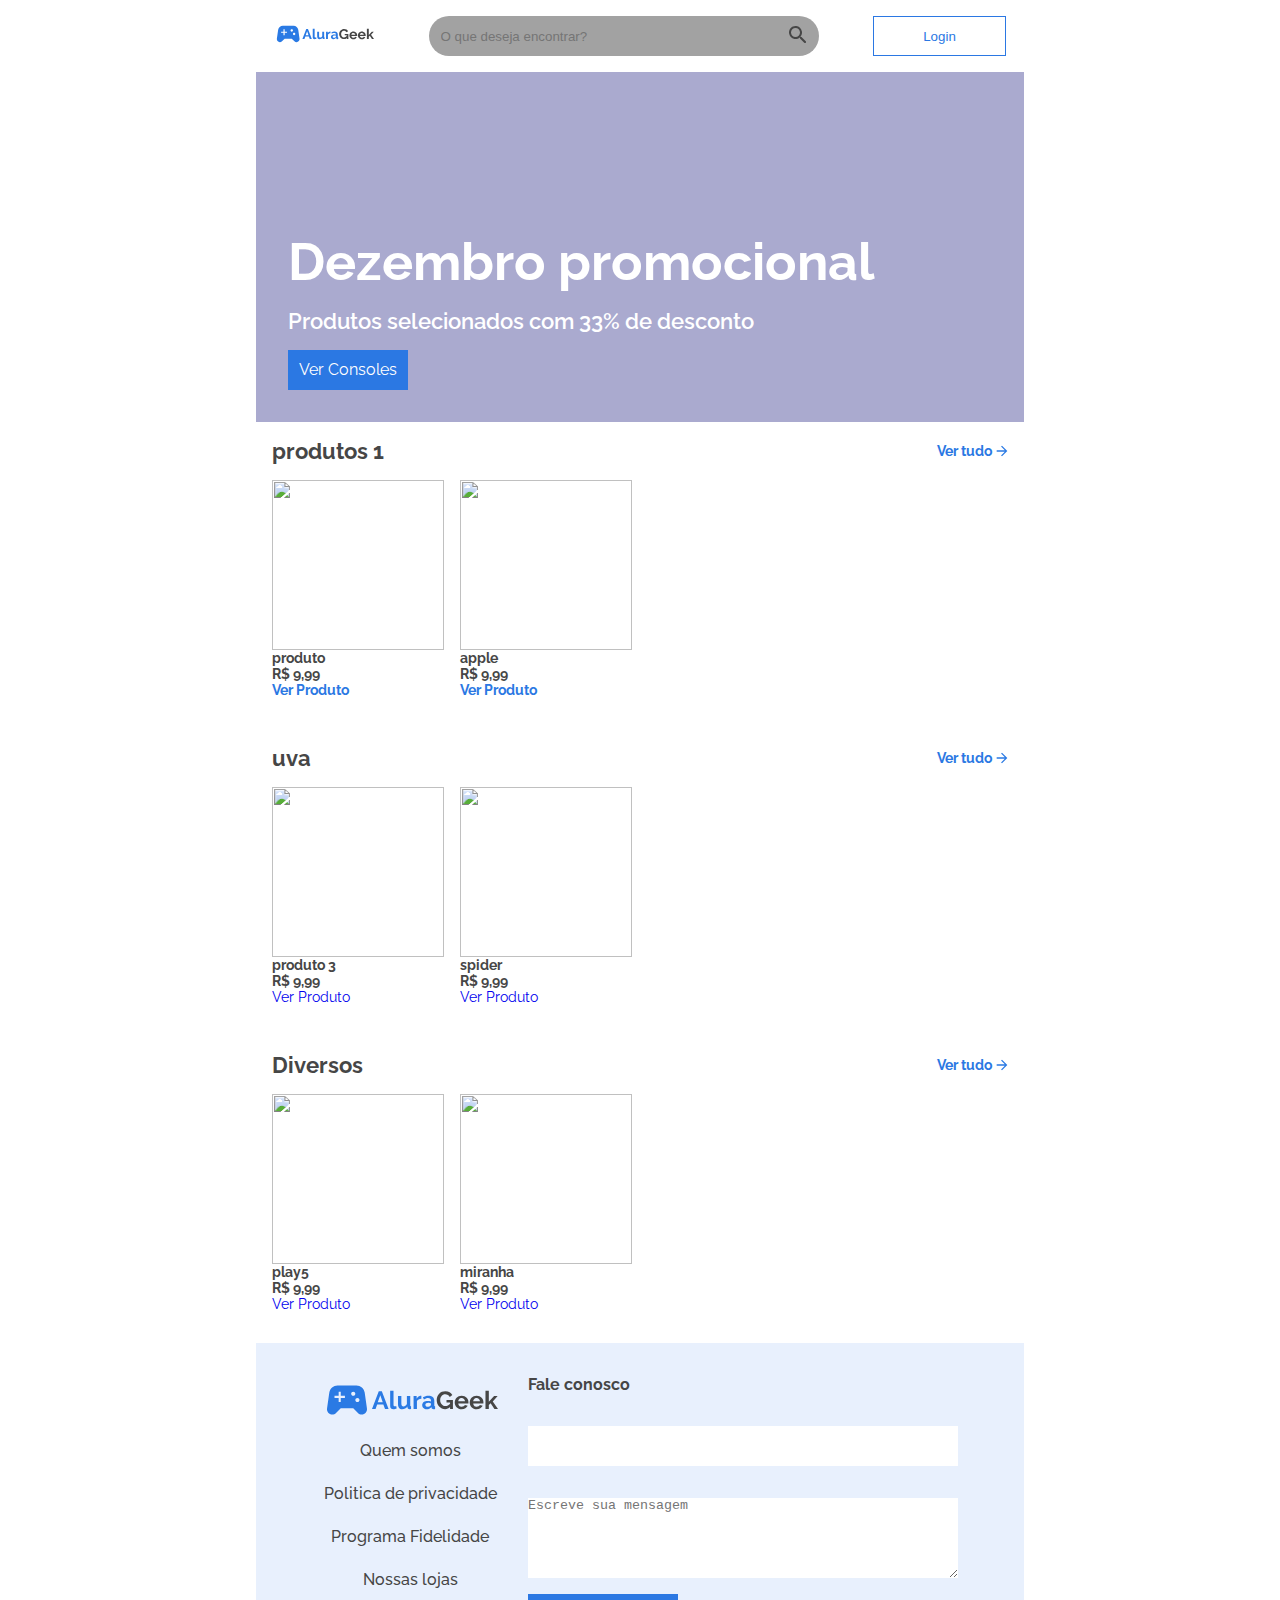
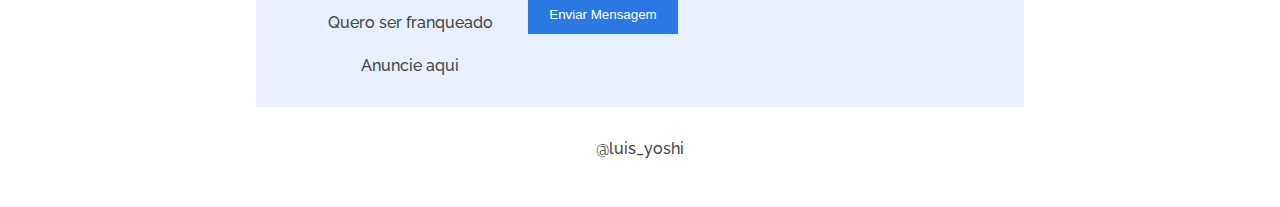
==== commit 2dbc11b1: "add fecth api" ====
--- a/pages/index.html
+++ b/pages/index.html
@@ -7,6 +7,8 @@
   <meta name="viewport" content="width=device-width, initial-scale=1.0">
   <link rel="stylesheet" href="../styles/style.css">
   <link rel="stylesheet" href="../styles/components.css">
+  <link rel="stylesheet" href="https://cdn.jsdelivr.net/npm/glider-js@1/glider.min.css">
+
   <title>Alura Geek</title>
 </head>
 
@@ -48,12 +50,27 @@
             fill="#2A7AE4" />
         </svg>
       </a>
+
+      <label id="search" for="search-bar" class="">
+
+        <input type="text" name="" id="search-bar" placeholder="O que deseja encontrar?">
+
+        <button class="close-search-bar">
+          <svg width="18" height="18" viewBox="0 0 18 18" fill="none" xmlns="http://www.w3.org/2000/svg">
+            <path
+              d="M12.5001 11H11.7101L11.4301 10.73C12.6301 9.33002 13.2501 7.42002 12.9101 5.39002C12.4401 2.61002 10.1201 0.390015 7.32014 0.0500152C3.09014 -0.469985 -0.469863 3.09001 0.0501373 7.32001C0.390137 10.12 2.61014 12.44 5.39014 12.91C7.42014 13.25 9.33014 12.63 10.7301 11.43L11.0001 11.71V12.5L15.2501 16.75C15.6601 17.16 16.3301 17.16 16.7401 16.75C17.1501 16.34 17.1501 15.67 16.7401 15.26L12.5001 11ZM6.50014 11C4.01014 11 2.00014 8.99002 2.00014 6.50002C2.00014 4.01002 4.01014 2.00002 6.50014 2.00002C8.99014 2.00002 11.0001 4.01002 11.0001 6.50002C11.0001 8.99002 8.99014 11 6.50014 11Z"
+              fill="#464646" />
+          </svg>
+        </button>
+
+      </label>
       <a href="./signin.html">
         <button class="button" id="login-button">
           Login
         </button>
       </a>
 
+
       <button class="button button-search">
         <svg width="18" height="18" viewBox="0 0 18 18" fill="none" xmlns="http://www.w3.org/2000/svg">
           <path
@@ -62,18 +79,7 @@
         </svg>
       </button>
 
-      <label id="search" for="search-bar" class="sr-only">
-
-        <input type="text" name="" id="search-bar" placeholder="O que deseja encontrar?">
-        <button class="close-search-bar">
-          <svg width="18" height="18" viewBox="0 0 18 18" fill="none" xmlns="http://www.w3.org/2000/svg">
-            <path
-              d="M12.5001 11H11.7101L11.4301 10.73C12.6301 9.33002 13.2501 7.42002 12.9101 5.39002C12.4401 2.61002 10.1201 0.390015 7.32014 0.0500152C3.09014 -0.469985 -0.469863 3.09001 0.0501373 7.32001C0.390137 10.12 2.61014 12.44 5.39014 12.91C7.42014 13.25 9.33014 12.63 10.7301 11.43L11.0001 11.71V12.5L15.2501 16.75C15.6601 17.16 16.3301 17.16 16.7401 16.75C17.1501 16.34 17.1501 15.67 16.7401 15.26L12.5001 11ZM6.50014 11C4.01014 11 2.00014 8.99002 2.00014 6.50002C2.00014 4.01002 4.01014 2.00002 6.50014 2.00002C8.99014 2.00002 11.0001 4.01002 11.0001 6.50002C11.0001 8.99002 8.99014 11 6.50014 11Z"
-              fill="#464646" />
-          </svg>
-        </button>
-
-      </label>
+
     </header>
 
     <main class="banner">
@@ -96,23 +102,25 @@
           </svg>
         </a>
       </header>
-      <div class="gallery">
-
-        <div class="product">
-          <img src="http://source.unsplash.com/random/1?" alt="">
-          <h4>produto</h4>
-          <strong>R$ 9,99</strong>
-          <a href="#" class="see-it-all">Ver Produto</a>
-        </div>
-        <div class="product">
-          <img src="http://source.unsplash.com/random/8?" alt="">
-          <h4>apple</h4>
-          <strong>R$ 9,99</strong>
-          <a class="see-it-all" href="#">Ver Produto</a>
-        </div>
-
-
-      </div>
+
+    
+      
+      <div class="gallery ">
+
+          <div class="product ">
+            <img src="http://source.unsplash.com/random/1?" alt="">
+            <h4>produto</h4>
+            <strong>R$ 9,99</strong>
+            <a href="#" class="see-it-all">Ver Produto</a>
+          </div>
+          <div class="product">
+            <img src="http://source.unsplash.com/random/8?" alt="">
+            <h4>apple</h4>
+            <strong>R$ 9,99</strong>
+            <a class="see-it-all" href="#">Ver Produto</a>
+          </div> 
+        </div>
+      
     </section>
 
     <section class='productSection' id="sectionTwo">
@@ -207,78 +215,80 @@
         </div>
 
       </section>
+
+    </main>
+
+
+    <section id="contact">
+      <div id="about">
+        <svg width="176" height="50" viewBox="0 0 176 50" fill="none" xmlns="http://www.w3.org/2000/svg">
+          <g clip-path="url(#clip0_166_2859)">
+            <path
+              d="M44.9559 33.5209L42.6852 17.5626C42.1019 13.4584 38.5813 10.4167 34.4357 10.4167H15.5618C11.4162 10.4167 7.89554 13.4584 7.31224 17.5626L5.04153 33.5209C4.58323 36.7293 7.06225 39.5834 10.2912 39.5834C11.7078 39.5834 13.0411 39.0209 14.041 38.0209L18.7491 33.3334H31.2484L35.9356 38.0209C36.9356 39.0209 38.2896 39.5834 39.6854 39.5834C42.9352 39.5834 45.4142 36.7293 44.9559 33.5209ZM22.9155 22.9167H18.7491V27.0834H16.6659V22.9167H12.4994V20.8334H16.6659V16.6667H18.7491V20.8334H22.9155V22.9167ZM31.2484 20.8334C30.1026 20.8334 29.1652 19.8959 29.1652 18.7501C29.1652 17.6042 30.1026 16.6667 31.2484 16.6667C32.3942 16.6667 33.3316 17.6042 33.3316 18.7501C33.3316 19.8959 32.3942 20.8334 31.2484 20.8334ZM35.4148 27.0834C34.269 27.0834 33.3316 26.1459 33.3316 25.0001C33.3316 23.8543 34.269 22.9167 35.4148 22.9167C36.5606 22.9167 37.498 23.8543 37.498 25.0001C37.498 26.1459 36.5606 27.0834 35.4148 27.0834Z"
+              fill="#2A7AE4" />
+          </g>
+          <path
+            d="M128.081 32C126.665 33.4167 125.015 34.125 123.132 34.125C121.965 34.125 120.865 33.8917 119.832 33.425C118.815 32.9583 117.924 32.3167 117.157 31.5C116.407 30.6833 115.807 29.725 115.357 28.625C114.924 27.5083 114.707 26.3083 114.707 25.025C114.707 23.8083 114.924 22.6667 115.357 21.6C115.807 20.5167 116.415 19.575 117.182 18.775C117.965 17.9583 118.882 17.3167 119.932 16.85C120.982 16.3667 122.123 16.125 123.357 16.125C125.023 16.125 126.448 16.475 127.631 17.175C128.831 17.875 129.731 18.8167 130.331 20L127.756 21.9C127.306 21.0167 126.673 20.3417 125.856 19.875C125.056 19.4083 124.182 19.175 123.232 19.175C122.482 19.175 121.79 19.3333 121.157 19.65C120.54 19.9667 120.007 20.4 119.557 20.95C119.123 21.5 118.782 22.1333 118.532 22.85C118.298 23.5667 118.182 24.325 118.182 25.125C118.182 25.9583 118.315 26.7417 118.582 27.475C118.848 28.1917 119.215 28.8167 119.682 29.35C120.148 29.8833 120.698 30.3083 121.332 30.625C121.982 30.925 122.682 31.075 123.432 31.075C125.148 31.075 126.698 30.2667 128.081 28.65V27.4H124.506V24.875H130.931V34H128.081V32Z"
+            fill="#464646" />
+          <path
+            d="M139.621 34.25C138.571 34.25 137.621 34.075 136.771 33.725C135.921 33.3583 135.196 32.8667 134.596 32.25C133.996 31.6333 133.53 30.9167 133.196 30.1C132.88 29.2833 132.721 28.425 132.721 27.525C132.721 26.5917 132.88 25.7167 133.196 24.9C133.513 24.0667 133.971 23.3417 134.571 22.725C135.171 22.0917 135.896 21.5917 136.746 21.225C137.613 20.8583 138.579 20.675 139.646 20.675C140.712 20.675 141.662 20.8583 142.496 21.225C143.346 21.5917 144.062 22.0833 144.646 22.7C145.246 23.3167 145.696 24.0333 145.996 24.85C146.312 25.6667 146.47 26.5167 146.47 27.4C146.47 27.6167 146.462 27.825 146.445 28.025C146.445 28.225 146.429 28.3917 146.395 28.525H136.271C136.321 29.0417 136.446 29.5 136.646 29.9C136.846 30.3 137.104 30.6417 137.421 30.925C137.738 31.2083 138.096 31.425 138.496 31.575C138.896 31.725 139.313 31.8 139.746 31.8C140.412 31.8 141.037 31.6417 141.621 31.325C142.221 30.9917 142.629 30.5583 142.846 30.025L145.721 30.825C145.237 31.825 144.462 32.65 143.396 33.3C142.346 33.9333 141.087 34.25 139.621 34.25ZM143.021 26.35C142.937 25.3667 142.571 24.5833 141.921 24C141.287 23.4 140.512 23.1 139.596 23.1C139.146 23.1 138.721 23.1833 138.321 23.35C137.938 23.5 137.596 23.7167 137.296 24C136.996 24.2833 136.746 24.625 136.546 25.025C136.363 25.425 136.254 25.8667 136.221 26.35H143.021Z"
+            fill="#464646" />
+          <path
+            d="M154.586 34.25C153.536 34.25 152.586 34.075 151.736 33.725C150.886 33.3583 150.161 32.8667 149.561 32.25C148.961 31.6333 148.495 30.9167 148.161 30.1C147.845 29.2833 147.686 28.425 147.686 27.525C147.686 26.5917 147.845 25.7167 148.161 24.9C148.478 24.0667 148.936 23.3417 149.536 22.725C150.136 22.0917 150.861 21.5917 151.711 21.225C152.578 20.8583 153.544 20.675 154.611 20.675C155.677 20.675 156.627 20.8583 157.461 21.225C158.311 21.5917 159.027 22.0833 159.611 22.7C160.211 23.3167 160.661 24.0333 160.96 24.85C161.277 25.6667 161.435 26.5167 161.435 27.4C161.435 27.6167 161.427 27.825 161.41 28.025C161.41 28.225 161.394 28.3917 161.36 28.525H151.236C151.286 29.0417 151.411 29.5 151.611 29.9C151.811 30.3 152.069 30.6417 152.386 30.925C152.703 31.2083 153.061 31.425 153.461 31.575C153.861 31.725 154.278 31.8 154.711 31.8C155.377 31.8 156.002 31.6417 156.586 31.325C157.186 30.9917 157.594 30.5583 157.811 30.025L160.686 30.825C160.202 31.825 159.427 32.65 158.361 33.3C157.311 33.9333 156.052 34.25 154.586 34.25ZM157.986 26.35C157.902 25.3667 157.536 24.5833 156.886 24C156.252 23.4 155.477 23.1 154.561 23.1C154.111 23.1 153.686 23.1833 153.286 23.35C152.903 23.5 152.561 23.7167 152.261 24C151.961 24.2833 151.711 24.625 151.511 25.025C151.328 25.425 151.219 25.8667 151.186 26.35H157.986Z"
+            fill="#464646" />
+          <path
+            d="M172.426 34L168.626 28.325L166.826 30.1V34H163.476V15.75H166.826V26.825L172.076 20.925H175.65L170.776 26.475L176 34H172.426Z"
+            fill="#464646" />
+          <path
+            d="M56.7722 16.25H59.822L66.5716 34H63.0218L61.3719 29.575H55.1723L53.5474 34H49.9976L56.7722 16.25ZM60.747 27.15L58.2971 20.175L55.7472 27.15H60.747Z"
+            fill="#2A7AE4" />
+          <path
+            d="M68.1684 15.75H71.5182V29.8C71.5182 30.2833 71.6349 30.6583 71.8682 30.925C72.1015 31.1917 72.4348 31.325 72.8681 31.325C73.0681 31.325 73.2848 31.2917 73.5181 31.225C73.7681 31.1583 74.0014 31.075 74.2181 30.975L74.668 33.525C74.2181 33.7417 73.6931 33.9083 73.0931 34.025C72.4932 34.1417 71.9515 34.2 71.4682 34.2C70.4183 34.2 69.6017 33.925 69.0184 33.375C68.4517 32.8083 68.1684 32.0083 68.1684 30.975V15.75Z"
+            fill="#2A7AE4" />
+          <path
+            d="M80.1273 34.25C78.7774 34.25 77.7524 33.8167 77.0525 32.95C76.3525 32.0833 76.0025 30.8 76.0025 29.1V20.9H79.3524V28.375C79.3524 30.3917 80.0773 31.4 81.5272 31.4C82.1772 31.4 82.8022 31.2083 83.4021 30.825C84.0188 30.425 84.5187 29.825 84.902 29.025V20.9H88.2518V30.15C88.2518 30.5 88.3102 30.75 88.4268 30.9C88.5602 31.05 88.7685 31.1333 89.0518 31.15V34C88.7185 34.0667 88.4352 34.1083 88.2019 34.125C87.9852 34.1417 87.7852 34.15 87.6019 34.15C87.0019 34.15 86.5103 34.0167 86.127 33.75C85.7603 33.4667 85.5437 33.0833 85.477 32.6L85.402 31.55C84.8187 32.45 84.0687 33.125 83.1521 33.575C82.2355 34.025 81.2272 34.25 80.1273 34.25Z"
+            fill="#2A7AE4" />
+          <path
+            d="M99.3803 23.8C98.3637 23.8167 97.4554 24.0167 96.6555 24.4C95.8555 24.7667 95.2806 25.325 94.9306 26.075V34H91.5808V20.9H94.6556V23.7C94.8889 23.25 95.1639 22.85 95.4805 22.5C95.7972 22.1333 96.1388 21.8167 96.5055 21.55C96.8721 21.2833 97.2388 21.0833 97.6054 20.95C97.9887 20.8 98.3554 20.725 98.7054 20.725C98.8887 20.725 99.022 20.725 99.1053 20.725C99.2053 20.725 99.297 20.7333 99.3803 20.75V23.8Z"
+            fill="#2A7AE4" />
+          <path
+            d="M104.652 34.25C104.019 34.25 103.427 34.15 102.877 33.95C102.327 33.7333 101.852 33.4417 101.452 33.075C101.052 32.6917 100.736 32.25 100.502 31.75C100.286 31.25 100.177 30.7 100.177 30.1C100.177 29.4833 100.311 28.9167 100.577 28.4C100.861 27.8667 101.244 27.4167 101.727 27.05C102.227 26.6833 102.819 26.4 103.502 26.2C104.185 25.9833 104.935 25.875 105.752 25.875C106.335 25.875 106.902 25.925 107.452 26.025C108.019 26.125 108.519 26.2667 108.952 26.45V25.7C108.952 24.8333 108.702 24.1667 108.202 23.7C107.719 23.2333 106.994 23 106.027 23C105.327 23 104.644 23.125 103.977 23.375C103.311 23.625 102.627 23.9917 101.927 24.475L100.902 22.35C102.586 21.2333 104.402 20.675 106.352 20.675C108.235 20.675 109.693 21.1417 110.727 22.075C111.777 22.9917 112.302 24.325 112.302 26.075V30.15C112.302 30.5 112.36 30.75 112.477 30.9C112.61 31.05 112.818 31.1333 113.102 31.15V34C112.535 34.1167 112.043 34.175 111.627 34.175C110.993 34.175 110.502 34.0333 110.152 33.75C109.818 33.4667 109.61 33.0917 109.527 32.625L109.452 31.9C108.869 32.6667 108.16 33.25 107.327 33.65C106.494 34.05 105.602 34.25 104.652 34.25ZM105.602 31.8C106.169 31.8 106.702 31.7 107.202 31.5C107.719 31.3 108.119 31.0333 108.402 30.7C108.769 30.4167 108.952 30.1 108.952 29.75V28.25C108.552 28.1 108.119 27.9833 107.652 27.9C107.185 27.8 106.735 27.75 106.302 27.75C105.435 27.75 104.727 27.95 104.177 28.35C103.627 28.7333 103.352 29.225 103.352 29.825C103.352 30.3917 103.569 30.8667 104.002 31.25C104.435 31.6167 104.969 31.8 105.602 31.8Z"
+            fill="#2A7AE4" />
+          <defs>
+            <clipPath id="clip0_166_2859">
+              <rect width="49.9972" height="50" fill="white" />
+            </clipPath>
+          </defs>
+        </svg>
+
+        <ul>
+          <li>Quem somos</li>
+          <li>Politica de privacidade</li>
+          <li>Programa Fidelidade</li>
+          <li>Nossas lojas</li>
+          <li>Quero ser franqueado</li>
+          <li>Anuncie aqui</li>
+        </ul>
+      </div>
+      <form action="">
+        <legend>Fale conosco</legend>
+
+        <label for="name"></label>
+        <input class="input" id="name" type="text">
+
+        <label for="mensagem"></label>
+        <textarea class="textarea" placeholder="Escreve sua mensagem" id="mensagem"></textarea>
+
+        <button class="button-submit">Enviar Mensagem</button>
+      </form>
+    </section>
+
+    <footer>@luis_yoshi</footer>
+
   </div>
-  </main>
-
-
-  <section id="contact">
-    <div id="about">
-      <svg width="176" height="50" viewBox="0 0 176 50" fill="none" xmlns="http://www.w3.org/2000/svg">
-        <g clip-path="url(#clip0_166_2859)">
-          <path
-            d="M44.9559 33.5209L42.6852 17.5626C42.1019 13.4584 38.5813 10.4167 34.4357 10.4167H15.5618C11.4162 10.4167 7.89554 13.4584 7.31224 17.5626L5.04153 33.5209C4.58323 36.7293 7.06225 39.5834 10.2912 39.5834C11.7078 39.5834 13.0411 39.0209 14.041 38.0209L18.7491 33.3334H31.2484L35.9356 38.0209C36.9356 39.0209 38.2896 39.5834 39.6854 39.5834C42.9352 39.5834 45.4142 36.7293 44.9559 33.5209ZM22.9155 22.9167H18.7491V27.0834H16.6659V22.9167H12.4994V20.8334H16.6659V16.6667H18.7491V20.8334H22.9155V22.9167ZM31.2484 20.8334C30.1026 20.8334 29.1652 19.8959 29.1652 18.7501C29.1652 17.6042 30.1026 16.6667 31.2484 16.6667C32.3942 16.6667 33.3316 17.6042 33.3316 18.7501C33.3316 19.8959 32.3942 20.8334 31.2484 20.8334ZM35.4148 27.0834C34.269 27.0834 33.3316 26.1459 33.3316 25.0001C33.3316 23.8543 34.269 22.9167 35.4148 22.9167C36.5606 22.9167 37.498 23.8543 37.498 25.0001C37.498 26.1459 36.5606 27.0834 35.4148 27.0834Z"
-            fill="#2A7AE4" />
-        </g>
-        <path
-          d="M128.081 32C126.665 33.4167 125.015 34.125 123.132 34.125C121.965 34.125 120.865 33.8917 119.832 33.425C118.815 32.9583 117.924 32.3167 117.157 31.5C116.407 30.6833 115.807 29.725 115.357 28.625C114.924 27.5083 114.707 26.3083 114.707 25.025C114.707 23.8083 114.924 22.6667 115.357 21.6C115.807 20.5167 116.415 19.575 117.182 18.775C117.965 17.9583 118.882 17.3167 119.932 16.85C120.982 16.3667 122.123 16.125 123.357 16.125C125.023 16.125 126.448 16.475 127.631 17.175C128.831 17.875 129.731 18.8167 130.331 20L127.756 21.9C127.306 21.0167 126.673 20.3417 125.856 19.875C125.056 19.4083 124.182 19.175 123.232 19.175C122.482 19.175 121.79 19.3333 121.157 19.65C120.54 19.9667 120.007 20.4 119.557 20.95C119.123 21.5 118.782 22.1333 118.532 22.85C118.298 23.5667 118.182 24.325 118.182 25.125C118.182 25.9583 118.315 26.7417 118.582 27.475C118.848 28.1917 119.215 28.8167 119.682 29.35C120.148 29.8833 120.698 30.3083 121.332 30.625C121.982 30.925 122.682 31.075 123.432 31.075C125.148 31.075 126.698 30.2667 128.081 28.65V27.4H124.506V24.875H130.931V34H128.081V32Z"
-          fill="#464646" />
-        <path
-          d="M139.621 34.25C138.571 34.25 137.621 34.075 136.771 33.725C135.921 33.3583 135.196 32.8667 134.596 32.25C133.996 31.6333 133.53 30.9167 133.196 30.1C132.88 29.2833 132.721 28.425 132.721 27.525C132.721 26.5917 132.88 25.7167 133.196 24.9C133.513 24.0667 133.971 23.3417 134.571 22.725C135.171 22.0917 135.896 21.5917 136.746 21.225C137.613 20.8583 138.579 20.675 139.646 20.675C140.712 20.675 141.662 20.8583 142.496 21.225C143.346 21.5917 144.062 22.0833 144.646 22.7C145.246 23.3167 145.696 24.0333 145.996 24.85C146.312 25.6667 146.47 26.5167 146.47 27.4C146.47 27.6167 146.462 27.825 146.445 28.025C146.445 28.225 146.429 28.3917 146.395 28.525H136.271C136.321 29.0417 136.446 29.5 136.646 29.9C136.846 30.3 137.104 30.6417 137.421 30.925C137.738 31.2083 138.096 31.425 138.496 31.575C138.896 31.725 139.313 31.8 139.746 31.8C140.412 31.8 141.037 31.6417 141.621 31.325C142.221 30.9917 142.629 30.5583 142.846 30.025L145.721 30.825C145.237 31.825 144.462 32.65 143.396 33.3C142.346 33.9333 141.087 34.25 139.621 34.25ZM143.021 26.35C142.937 25.3667 142.571 24.5833 141.921 24C141.287 23.4 140.512 23.1 139.596 23.1C139.146 23.1 138.721 23.1833 138.321 23.35C137.938 23.5 137.596 23.7167 137.296 24C136.996 24.2833 136.746 24.625 136.546 25.025C136.363 25.425 136.254 25.8667 136.221 26.35H143.021Z"
-          fill="#464646" />
-        <path
-          d="M154.586 34.25C153.536 34.25 152.586 34.075 151.736 33.725C150.886 33.3583 150.161 32.8667 149.561 32.25C148.961 31.6333 148.495 30.9167 148.161 30.1C147.845 29.2833 147.686 28.425 147.686 27.525C147.686 26.5917 147.845 25.7167 148.161 24.9C148.478 24.0667 148.936 23.3417 149.536 22.725C150.136 22.0917 150.861 21.5917 151.711 21.225C152.578 20.8583 153.544 20.675 154.611 20.675C155.677 20.675 156.627 20.8583 157.461 21.225C158.311 21.5917 159.027 22.0833 159.611 22.7C160.211 23.3167 160.661 24.0333 160.96 24.85C161.277 25.6667 161.435 26.5167 161.435 27.4C161.435 27.6167 161.427 27.825 161.41 28.025C161.41 28.225 161.394 28.3917 161.36 28.525H151.236C151.286 29.0417 151.411 29.5 151.611 29.9C151.811 30.3 152.069 30.6417 152.386 30.925C152.703 31.2083 153.061 31.425 153.461 31.575C153.861 31.725 154.278 31.8 154.711 31.8C155.377 31.8 156.002 31.6417 156.586 31.325C157.186 30.9917 157.594 30.5583 157.811 30.025L160.686 30.825C160.202 31.825 159.427 32.65 158.361 33.3C157.311 33.9333 156.052 34.25 154.586 34.25ZM157.986 26.35C157.902 25.3667 157.536 24.5833 156.886 24C156.252 23.4 155.477 23.1 154.561 23.1C154.111 23.1 153.686 23.1833 153.286 23.35C152.903 23.5 152.561 23.7167 152.261 24C151.961 24.2833 151.711 24.625 151.511 25.025C151.328 25.425 151.219 25.8667 151.186 26.35H157.986Z"
-          fill="#464646" />
-        <path
-          d="M172.426 34L168.626 28.325L166.826 30.1V34H163.476V15.75H166.826V26.825L172.076 20.925H175.65L170.776 26.475L176 34H172.426Z"
-          fill="#464646" />
-        <path
-          d="M56.7722 16.25H59.822L66.5716 34H63.0218L61.3719 29.575H55.1723L53.5474 34H49.9976L56.7722 16.25ZM60.747 27.15L58.2971 20.175L55.7472 27.15H60.747Z"
-          fill="#2A7AE4" />
-        <path
-          d="M68.1684 15.75H71.5182V29.8C71.5182 30.2833 71.6349 30.6583 71.8682 30.925C72.1015 31.1917 72.4348 31.325 72.8681 31.325C73.0681 31.325 73.2848 31.2917 73.5181 31.225C73.7681 31.1583 74.0014 31.075 74.2181 30.975L74.668 33.525C74.2181 33.7417 73.6931 33.9083 73.0931 34.025C72.4932 34.1417 71.9515 34.2 71.4682 34.2C70.4183 34.2 69.6017 33.925 69.0184 33.375C68.4517 32.8083 68.1684 32.0083 68.1684 30.975V15.75Z"
-          fill="#2A7AE4" />
-        <path
-          d="M80.1273 34.25C78.7774 34.25 77.7524 33.8167 77.0525 32.95C76.3525 32.0833 76.0025 30.8 76.0025 29.1V20.9H79.3524V28.375C79.3524 30.3917 80.0773 31.4 81.5272 31.4C82.1772 31.4 82.8022 31.2083 83.4021 30.825C84.0188 30.425 84.5187 29.825 84.902 29.025V20.9H88.2518V30.15C88.2518 30.5 88.3102 30.75 88.4268 30.9C88.5602 31.05 88.7685 31.1333 89.0518 31.15V34C88.7185 34.0667 88.4352 34.1083 88.2019 34.125C87.9852 34.1417 87.7852 34.15 87.6019 34.15C87.0019 34.15 86.5103 34.0167 86.127 33.75C85.7603 33.4667 85.5437 33.0833 85.477 32.6L85.402 31.55C84.8187 32.45 84.0687 33.125 83.1521 33.575C82.2355 34.025 81.2272 34.25 80.1273 34.25Z"
-          fill="#2A7AE4" />
-        <path
-          d="M99.3803 23.8C98.3637 23.8167 97.4554 24.0167 96.6555 24.4C95.8555 24.7667 95.2806 25.325 94.9306 26.075V34H91.5808V20.9H94.6556V23.7C94.8889 23.25 95.1639 22.85 95.4805 22.5C95.7972 22.1333 96.1388 21.8167 96.5055 21.55C96.8721 21.2833 97.2388 21.0833 97.6054 20.95C97.9887 20.8 98.3554 20.725 98.7054 20.725C98.8887 20.725 99.022 20.725 99.1053 20.725C99.2053 20.725 99.297 20.7333 99.3803 20.75V23.8Z"
-          fill="#2A7AE4" />
-        <path
-          d="M104.652 34.25C104.019 34.25 103.427 34.15 102.877 33.95C102.327 33.7333 101.852 33.4417 101.452 33.075C101.052 32.6917 100.736 32.25 100.502 31.75C100.286 31.25 100.177 30.7 100.177 30.1C100.177 29.4833 100.311 28.9167 100.577 28.4C100.861 27.8667 101.244 27.4167 101.727 27.05C102.227 26.6833 102.819 26.4 103.502 26.2C104.185 25.9833 104.935 25.875 105.752 25.875C106.335 25.875 106.902 25.925 107.452 26.025C108.019 26.125 108.519 26.2667 108.952 26.45V25.7C108.952 24.8333 108.702 24.1667 108.202 23.7C107.719 23.2333 106.994 23 106.027 23C105.327 23 104.644 23.125 103.977 23.375C103.311 23.625 102.627 23.9917 101.927 24.475L100.902 22.35C102.586 21.2333 104.402 20.675 106.352 20.675C108.235 20.675 109.693 21.1417 110.727 22.075C111.777 22.9917 112.302 24.325 112.302 26.075V30.15C112.302 30.5 112.36 30.75 112.477 30.9C112.61 31.05 112.818 31.1333 113.102 31.15V34C112.535 34.1167 112.043 34.175 111.627 34.175C110.993 34.175 110.502 34.0333 110.152 33.75C109.818 33.4667 109.61 33.0917 109.527 32.625L109.452 31.9C108.869 32.6667 108.16 33.25 107.327 33.65C106.494 34.05 105.602 34.25 104.652 34.25ZM105.602 31.8C106.169 31.8 106.702 31.7 107.202 31.5C107.719 31.3 108.119 31.0333 108.402 30.7C108.769 30.4167 108.952 30.1 108.952 29.75V28.25C108.552 28.1 108.119 27.9833 107.652 27.9C107.185 27.8 106.735 27.75 106.302 27.75C105.435 27.75 104.727 27.95 104.177 28.35C103.627 28.7333 103.352 29.225 103.352 29.825C103.352 30.3917 103.569 30.8667 104.002 31.25C104.435 31.6167 104.969 31.8 105.602 31.8Z"
-          fill="#2A7AE4" />
-        <defs>
-          <clipPath id="clip0_166_2859">
-            <rect width="49.9972" height="50" fill="white" />
-          </clipPath>
-        </defs>
-      </svg>
-
-      <ul>
-        <li>Quem somos</li>
-        <li>Politica de privacidade</li>
-        <li>Programa Fidelidade</li>
-        <li>Nossas lojas</li>
-        <li>Quero ser franqueado</li>
-        <li>Anuncie aqui</li>
-      </ul>
-    </div>
-    <form action="">
-      <legend>Fale conosco</legend>
-
-      <label for="name"></label>
-      <input class="input" id="name" type="text">
-
-      <label for="mensagem"></label>
-      <textarea class="textarea" placeholder="Escreve sua mensagem" id="mensagem"></textarea>
-
-      <button class="button-submit">Enviar Mensagem</button>
-    </form>
-  </section>
-
-  <footer>@luis_yoshi</footer>
-
-  </div>
-
+  <script src="https://cdn.jsdelivr.net/npm/glider-js@1/glider.min.js"></script>
+
+  
   <script type="module" src="../js/index.js"></script>
 </body>
 
--- a/styles/style.css
+++ b/styles/style.css
@@ -18,11 +18,12 @@
 .banner {
   width: 100%;
   height: 20rem;
-  padding: 5rem 1rem 1rem;
+  padding: 1.6rem;
   background-color: rgb(170, 170, 207);
   display: flex;
   flex-direction: column;
-  gap: 3rem;
+  justify-content: flex-end;
+  gap: 8px;
   color: var(--text-color);
 }
 
@@ -61,7 +62,8 @@
 
 .gallery {
   display: grid;
-  grid-template-columns: 1fr 1fr;
+  grid-template-columns: repeat(2, 1fr);
+  grid-template-rows: 1;
   gap: 1.6rem;
 }
 
@@ -86,8 +88,9 @@
   width: 100%;
   height: 20rem;
   object-fit: cover;
-  object-position: center ;
+  object-position: center;
 }
+
 #modal section div {
   display: flex;
   flex-direction: column;
@@ -95,6 +98,7 @@
   margin-top: 1.6rem;
 
 }
+
 #modal section div h1 {
   font-weight: 500;
   font-size: 2.2rem;
@@ -127,4 +131,35 @@
 
 .adm-product div svg {
   cursor: pointer;
+}
+
+@media (min-width:768px) {
+  .banner {
+    height: 35rem;
+    padding: 3.2rem;
+    gap: 1.6rem;
+  }
+  .banner h1 {
+    font-size: 5.2rem;
+    line-height: 6rem;
+  }
+  .banner p {
+    font-size: 2.2rem;
+    line-height: 2.6rem;
+  }
+  .gallery {
+    display: grid;
+    grid-template-columns: repeat(4, 1fr);
+    gap: 1.6rem;
+  }
+  #signin form{
+    width: 100%;
+    align-items: center;
+  }
+  #signin form button{
+    width: 100%;
+  }
+}
+@media (min-width:768px){
+  
 }--- a/styles/components.css
+++ b/styles/components.css
@@ -54,10 +54,10 @@
 
 .page {
   width: 100%;
-  max-width: 32rem;
+  max-width: 76.8rem;
   margin: 0 auto;
 }
-
+/*Header components -======================================================================*/
 section header h1 {
   font-weight: 700;
   font-size: 2.2rem;
@@ -230,4 +230,36 @@
   line-height: 1.9rem;
   color: var(--text-color-dark);
 
+}
+
+@media (min-width:768px) {
+  .page{
+    max-width: 76.8rem;
+  }
+  .button-search{
+    display: none;
+  }
+  #search-bar{
+    display: initial;
+  }
+  #contact  {
+    display: flex;
+    flex-direction: row;
+    justify-content: center;
+    padding: 3.2rem;
+    gap: 3rem;
+  }
+  #about {
+    margin: 0 ;
+  }
+  #about ul {
+    gap: 2.4rem;
+  }
+  #contact form {
+    display: flex;
+    flex-direction: column;
+    gap: 1.6rem;
+    width: 100%;
+    max-width: 43rem;
+  }
 }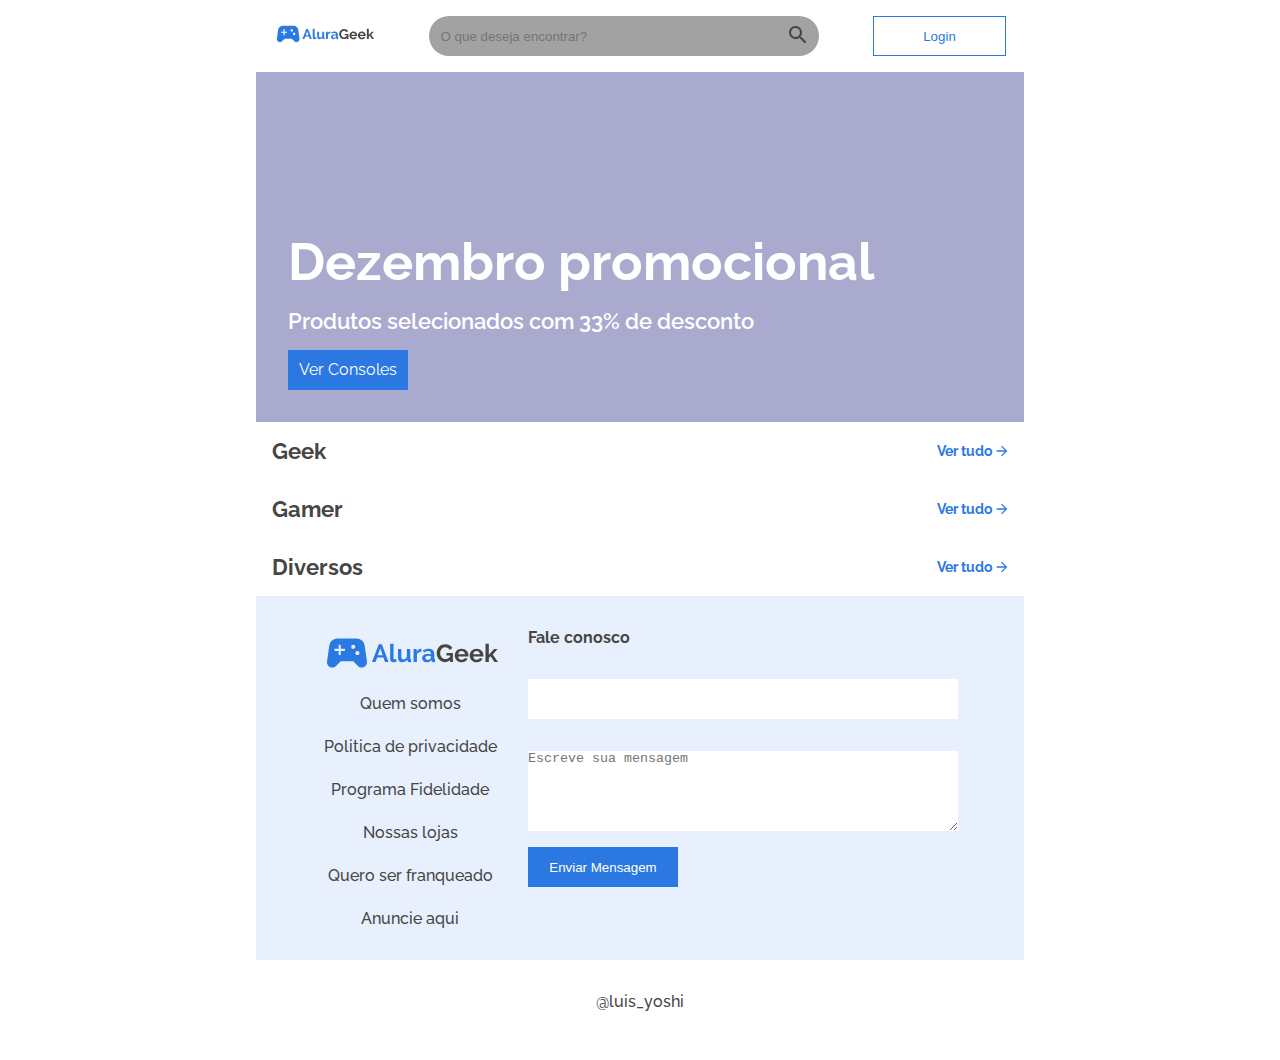
==== commit d3533275: "finish method http" ====
--- a/pages/index.html
+++ b/pages/index.html
@@ -53,7 +53,7 @@
 
       <label id="search" for="search-bar" class="">
 
-        <input type="text" name="" id="search-bar" placeholder="O que deseja encontrar?">
+        <input type="text" name="" class="" id="search-bar" placeholder="O que deseja encontrar?">
 
         <button class="close-search-bar">
           <svg width="18" height="18" viewBox="0 0 18 18" fill="none" xmlns="http://www.w3.org/2000/svg">
@@ -92,7 +92,7 @@
 
     <section class="productSection" id="sectionOne">
       <header>
-        <h1>produtos 1</h1>
+        <h1>Geek</h1>
         <a class="see-it-all" href="#">
           Ver tudo
           <svg width="12" height="12" viewBox="0 0 12 12" fill="none" xmlns="http://www.w3.org/2000/svg">
@@ -103,29 +103,14 @@
         </a>
       </header>
 
-    
-      
       <div class="gallery ">
-
-          <div class="product ">
-            <img src="http://source.unsplash.com/random/1?" alt="">
-            <h4>produto</h4>
-            <strong>R$ 9,99</strong>
-            <a href="#" class="see-it-all">Ver Produto</a>
-          </div>
-          <div class="product">
-            <img src="http://source.unsplash.com/random/8?" alt="">
-            <h4>apple</h4>
-            <strong>R$ 9,99</strong>
-            <a class="see-it-all" href="#">Ver Produto</a>
-          </div> 
-        </div>
-      
+      </div>
+
     </section>
 
     <section class='productSection' id="sectionTwo">
       <header>
-        <h1>uva</h1>
+        <h1>Gamer</h1>
         <a class="see-it-all" href="#">
           Ver tudo
           <svg width="12" height="12" viewBox="0 0 12 12" fill="none" xmlns="http://www.w3.org/2000/svg">
@@ -135,21 +120,8 @@
           </svg>
         </a>
       </header>
+
       <div class="gallery">
-        <div class="product">
-          <img src="http://source.unsplash.com/random/160x180?" alt="">
-          <h4>produto 3</h4>
-          <strong>R$ 9,99</strong>
-          <a href="#">Ver Produto</a>
-        </div>
-        <div class="product">
-          <img src="http://source.unsplash.com/random/?" alt="">
-          <h4>spider</h4>
-          <strong>R$ 9,99</strong>
-          <a id="open-modal" href="#">Ver Produto</a>
-        </div>
-
-
       </div>
     </section>
 
@@ -165,21 +137,8 @@
           </svg>
         </a>
       </header>
+
       <div class="gallery">
-        <div class="product">
-          <img src="http://source.unsplash.com/random/*?" alt="">
-          <h4>play5</h4>
-          <strong>R$ 9,99</strong>
-          <a href="#">Ver Produto</a>
-        </div>
-        <div class="product">
-          <img src="http://source.unsplash.com/random/-?" alt="">
-          <h4>miranha</h4>
-          <strong>R$ 9,99</strong>
-          <a href="#">Ver Produto</a>
-        </div>
-
-
       </div>
     </section>
 
@@ -288,7 +247,7 @@
   </div>
   <script src="https://cdn.jsdelivr.net/npm/glider-js@1/glider.min.js"></script>
 
-  
+
   <script type="module" src="../js/index.js"></script>
 </body>
 
--- a/styles/style.css
+++ b/styles/style.css
@@ -80,6 +80,54 @@
 }
 
 /*Modal =======================================================================================*/
+.modal-adm{
+  width: 100%;
+  height: 100%;
+  position: absolute;
+  top: 0;
+  left: 0;
+  opacity: 0.9;
+  background-color: var(--text-link-color);
+  display: flex;
+  flex-direction: column;
+  align-items: center;
+}
+body.modalExpanded{
+  overflow: hidden;
+}
+.modal-adm main{
+  display: flex;
+  flex-direction: column;
+  justify-content: center;
+  align-items: center;
+  width: 100%;
+  gap: 2rem;
+  max-width: 50rem;
+  margin: 0 auto;
+  height: 100%;
+ 
+}
+.modal-adm main form{
+  display: flex;
+  flex-direction: column;
+  align-items: center;
+  justify-content: center;
+  width: 100%;
+  height: 50rem;
+  gap: 2rem;
+  background-color: var(--bg-color-login-page);
+  border-radius: 1rem;
+  position: relative;
+}
+.modal-adm main form input{
+  padding: 1rem;
+}
+.closeModalAdm{
+  position: absolute;
+  top: 1rem;
+  right: 1rem;
+  cursor: pointer;
+}
 #modal {
   width: 100%;
 }
--- a/styles/components.css
+++ b/styles/components.css
@@ -138,7 +138,8 @@
   line-height: 1.6rem
 }
 
-.input {
+.input,
+select {
   width: 100%;
   height: 4rem;
 }
